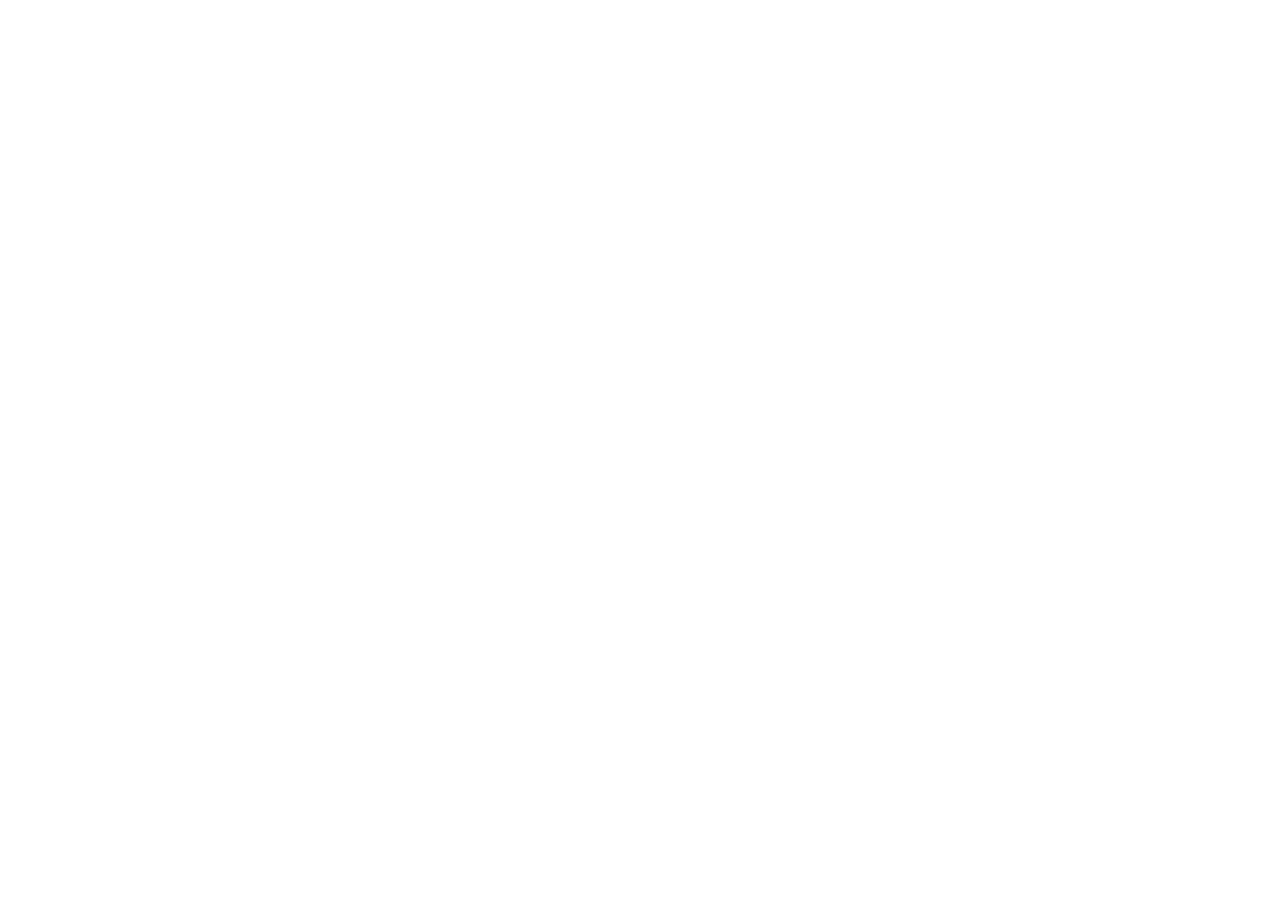
==== index.html @ 97b498fd "santhosh" ====
<!DOCTYPE html>
<html lang="en">
<head>
    <meta charset="UTF-8">
    <meta name="viewport" content="width=device-width, initial-scale=1.0">
    <title>Comfort Nest</title>
</head>
<body>
    
</body>
</html>
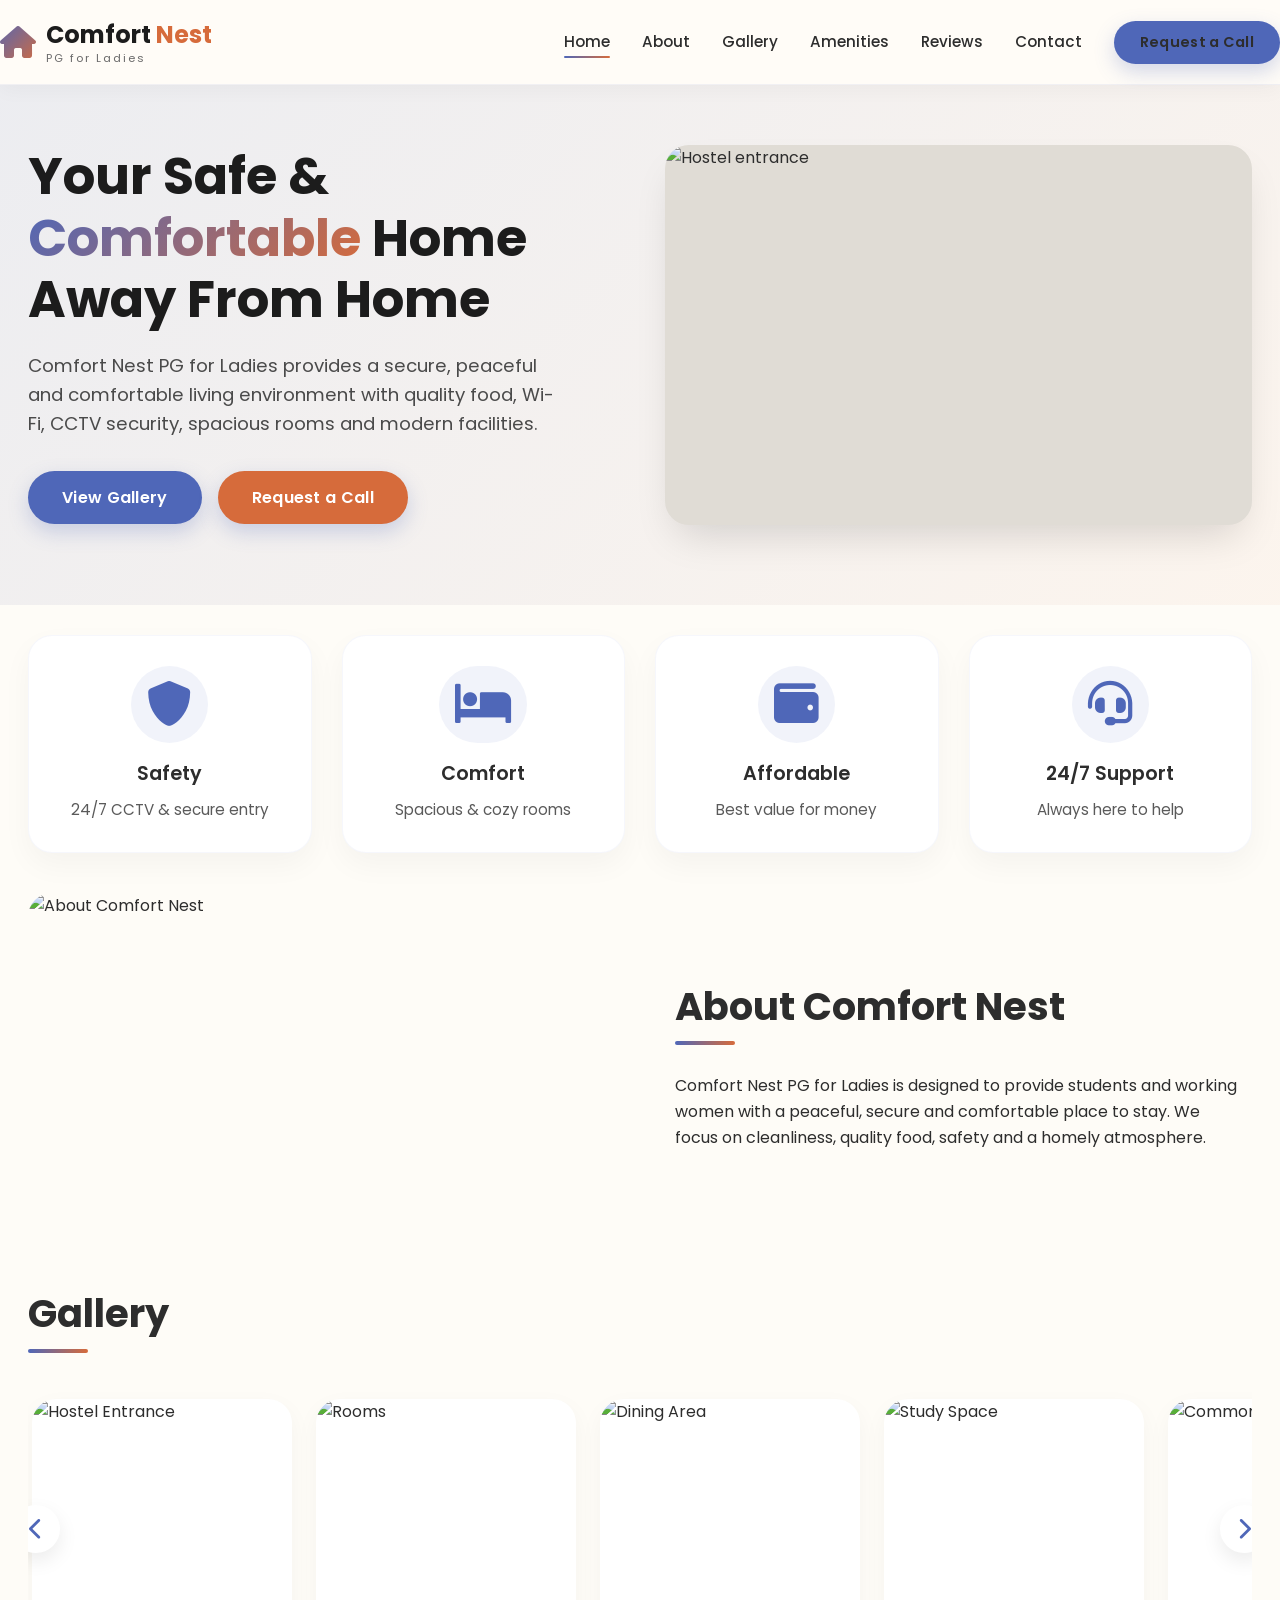
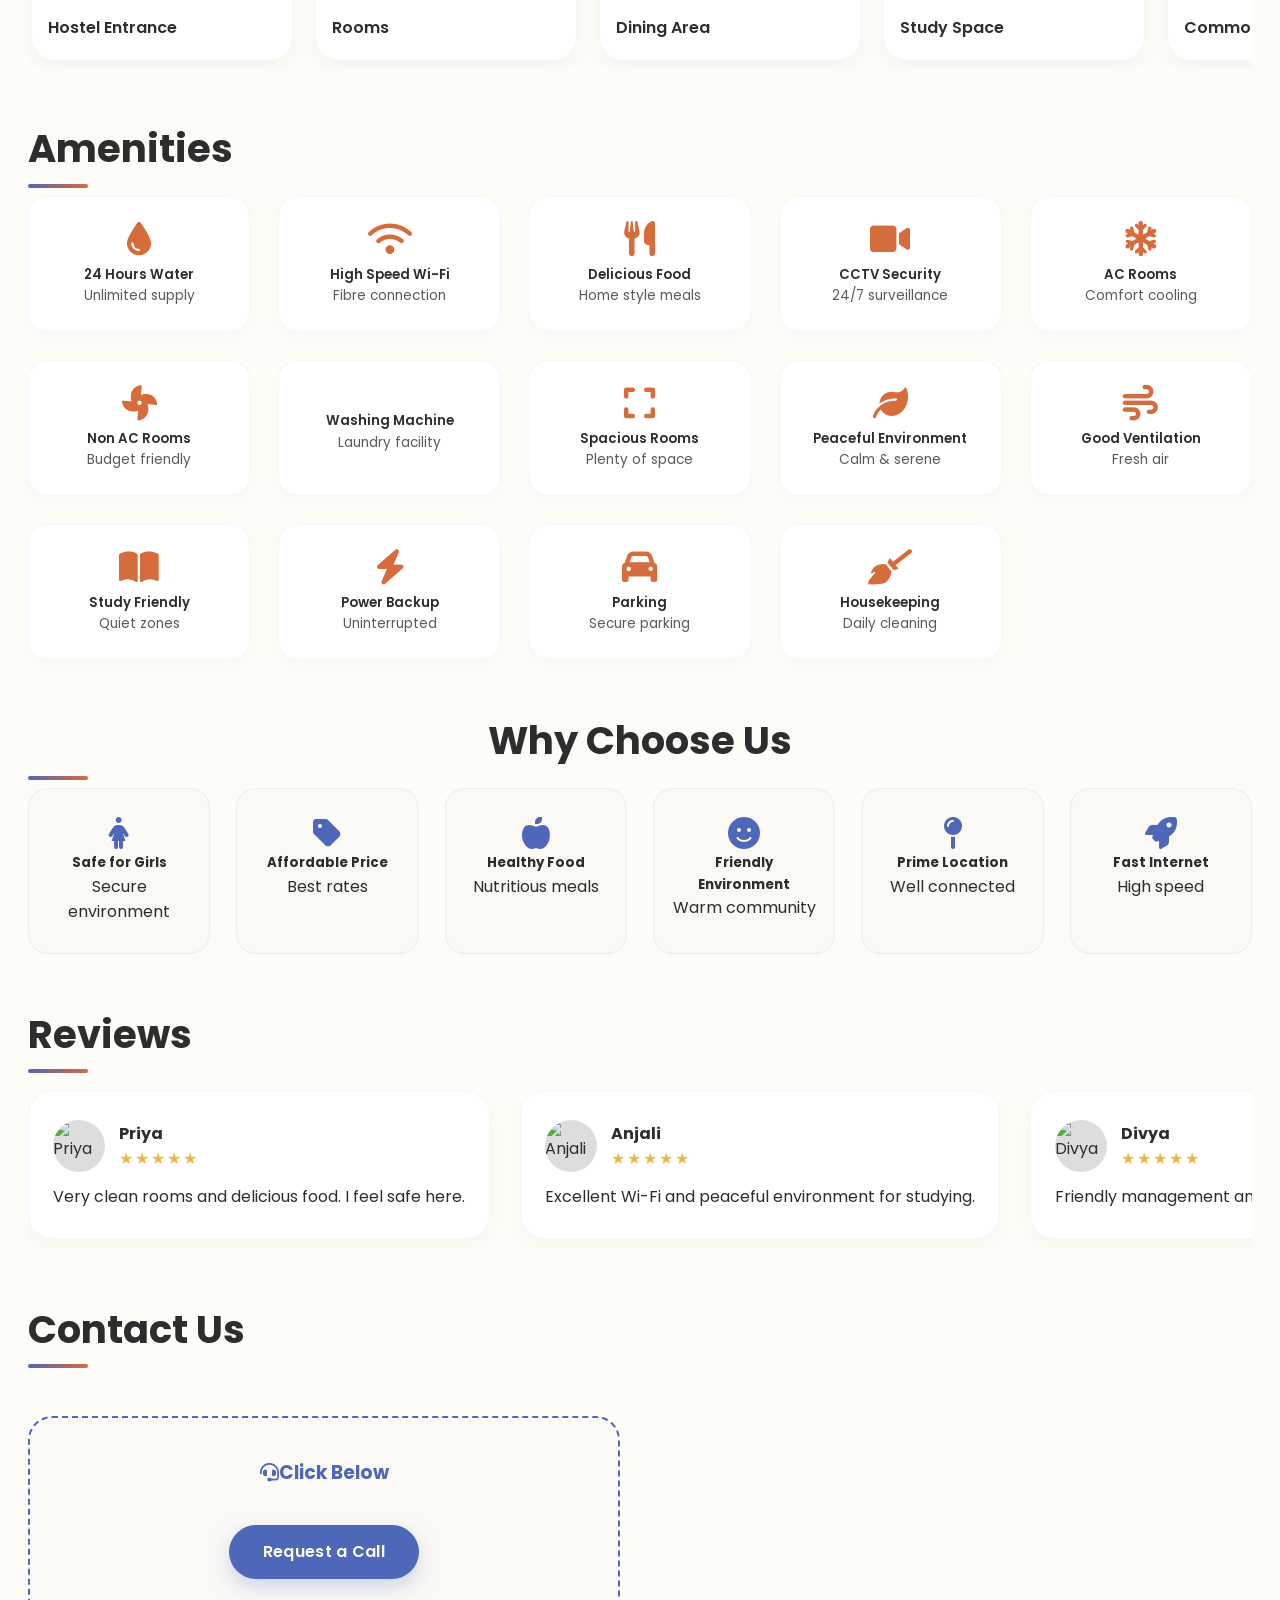
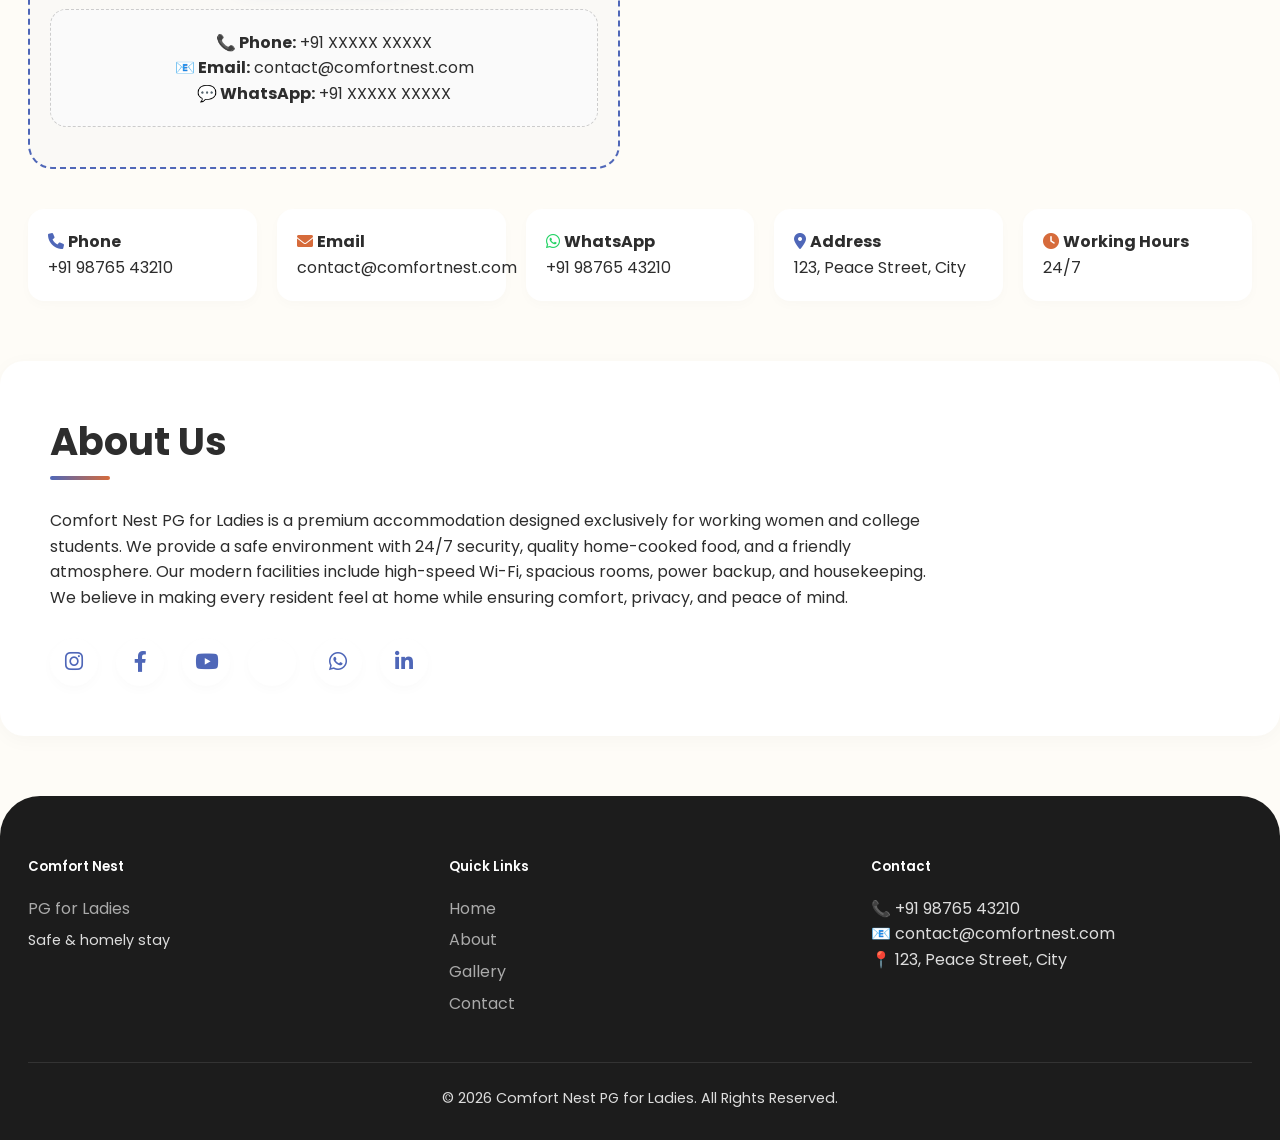
==== commit c7bb99cf: "Santhosh Push" ====
--- a/index.html
+++ b/index.html
@@ -1,11 +1,215 @@
 <!DOCTYPE html>
 <html lang="en">
 <head>
-    <meta charset="UTF-8">
-    <meta name="viewport" content="width=device-width, initial-scale=1.0">
-    <title>Comfort Nest</title>
+  <meta charset="UTF-8" />
+  <meta name="viewport" content="width=device-width, initial-scale=1.0, maximum-scale=5.0" />
+  <title>Comfort Nest PG for Ladies</title>
+  <!-- Google Font Poppins -->
+  <link rel="preconnect" href="https://fonts.googleapis.com" />
+  <link rel="preconnect" href="https://fonts.gstatic.com" crossorigin />
+  <link href="https://fonts.googleapis.com/css2?family=Poppins:wght@300;400;500;600;700;800&display=swap" rel="stylesheet" />
+  <!-- Font Awesome Icons (free) -->
+  <link rel="stylesheet" href="https://cdnjs.cloudflare.com/ajax/libs/font-awesome/6.0.0-beta3/css/all.min.css" />
+  <!-- Main Stylesheet -->
+  <link rel="stylesheet" href="style.css" />
 </head>
 <body>
+  <!-- PRELOADER -->
+  <div id="preloader"><div class="loader-ring"></div></div>
+
+  <!-- HEADER -->
+  <header>
+    <div class="container navbar">
+      <div class="logo">
+        <span class="logo-icon"><i class="fas fa-home"></i></span>
+        <div>
+          <span class="logo-text">Comfort <span>Nest</span></span>
+          <span class="logo-sub">PG for Ladies</span>
+        </div>
+      </div>
+      <ul class="nav-links" id="navLinks">
+        <li><a href="#hero" class="active">Home</a></li>
+        <li><a href="#about">About</a></li>
+        <li><a href="#gallery">Gallery</a></li>
+        <li><a href="#amenities">Amenities</a></li>
+        <li><a href="#reviews">Reviews</a></li>
+        <li><a href="#contact">Contact</a></li>
+        <li class="nav-cta"><a href="/MailSenderWebsite/index.html" class="btn-primary" style="padding:10px 26px;">Request a Call</a></li>
+      </ul>
+      <div class="hamburger" id="hamburger">
+        <span></span><span></span><span></span>
+      </div>
+    </div>
+  </header>
+
+  <!-- HERO -->
+  <section id="hero" class="hero">
+    <div class="container hero-grid">
+      <div class="hero-content">
+        <h1>Your Safe &amp; <span>Comfortable</span> Home Away From Home</h1>
+        <p>Comfort Nest PG for Ladies provides a secure, peaceful and comfortable living environment with quality food, Wi-Fi, CCTV security, spacious rooms and modern facilities.</p>
+        <div class="hero-btns">
+          <a href="#gallery" class="btn-primary">View Gallery</a>
+          <a href="#contact" class="btn-secondary">Request a Call</a>
+        </div>
+      </div>
+      <div class="hero-image">
+        <img src="https://images.unsplash.com/photo-1568605114967-8130f3a36994?w=600&h=400&fit=crop&crop=center" alt="Hostel entrance" />
+      </div>
+    </div>
+  </section>
+
+  <!-- FEATURE HIGHLIGHTS -->
+  <section class="container" style="margin: 20px auto 10px;">
+    <div class="card-grid">
+      <div class="card"><i class="fas fa-shield-alt"></i><h4>Safety</h4><p>24/7 CCTV & secure entry</p></div>
+      <div class="card"><i class="fas fa-bed"></i><h4>Comfort</h4><p>Spacious & cozy rooms</p></div>
+      <div class="card"><i class="fas fa-wallet"></i><h4>Affordable</h4><p>Best value for money</p></div>
+      <div class="card"><i class="fas fa-headset"></i><h4>24/7 Support</h4><p>Always here to help</p></div>
+    </div>
+  </section>
+
+  <!-- ABOUT -->
+  <section id="about" class="container" style="margin: 40px auto;">
+    <div class="about-grid">
+      <div class="about-image"><img src="https://images.unsplash.com/photo-1580582932707-520aed937b7b?w=600&h=400&fit=crop&crop=center" alt="About Comfort Nest" /></div>
+      <div class="about-text"><h2 class="section-title">About Comfort Nest</h2><p style="margin-top:20px;">Comfort Nest PG for Ladies is designed to provide students and working women with a peaceful, secure and comfortable place to stay. We focus on cleanliness, quality food, safety and a homely atmosphere.</p></div>
+    </div>
+  </section>
+
+  <!-- GALLERY -->
+  <section id="gallery" class="container" style="margin: 50px auto;">
+    <h2 class="section-title">Gallery</h2>
+    <div class="gallery-slider">
+      <div class="gallery-track" id="galleryTrack">
+        <div class="gallery-card"><img src="https://images.unsplash.com/photo-1560448204-e02f11c3d0e2?w=400&h=200&fit=crop" alt="Hostel Entrance" /><div class="caption">Hostel Entrance</div></div>
+        <div class="gallery-card"><img src="https://images.unsplash.com/photo-1560185893-a55cbc8c57e8?w=400&h=200&fit=crop" alt="Rooms" /><div class="caption">Rooms</div></div>
+        <div class="gallery-card"><img src="https://images.unsplash.com/photo-1556911220-bff31c812dba?w=400&h=200&fit=crop" alt="Dining Area" /><div class="caption">Dining Area</div></div>
+        <div class="gallery-card"><img src="https://images.unsplash.com/photo-1522771739844-6a9f6d5f14af?w=400&h=200&fit=crop" alt="Study Space" /><div class="caption">Study Space</div></div>
+        <div class="gallery-card"><img src="https://images.unsplash.com/photo-1558618666-fcd25c85f6c6?w=400&h=200&fit=crop" alt="Common Hall" /><div class="caption">Common Hall</div></div>
+        <div class="gallery-card"><img src="https://images.unsplash.com/photo-1584622650111-993a426fbf0a?w=400&h=200&fit=crop" alt="Kitchen" /><div class="caption">Kitchen</div></div>
+        <div class="gallery-card"><img src="https://images.unsplash.com/photo-1580587771525-78b9dba3b914?w=400&h=200&fit=crop" alt="Balcony" /><div class="caption">Balcony</div></div>
+        <div class="gallery-card"><img src="https://images.unsplash.com/photo-1500382017468-9049fed747ef?w=400&h=200&fit=crop" alt="Garden" /><div class="caption">Garden</div></div>
+      </div>
+      <button class="slider-btn left" id="slideLeft"><i class="fas fa-chevron-left"></i></button>
+      <button class="slider-btn right" id="slideRight"><i class="fas fa-chevron-right"></i></button>
+    </div>
+  </section>
+
+  <!-- AMENITIES -->
+  <section id="amenities" class="container" style="margin: 50px auto;">
+    <h2 class="section-title">Amenities</h2>
+    <div class="amenity-grid">
+      <div class="amenity-item"><i class="fas fa-tint"></i><h5>24 Hours Water</h5><p>Unlimited supply</p></div>
+      <div class="amenity-item"><i class="fas fa-wifi"></i><h5>High Speed Wi-Fi</h5><p>Fibre connection</p></div>
+      <div class="amenity-item"><i class="fas fa-utensils"></i><h5>Delicious Food</h5><p>Home style meals</p></div>
+      <div class="amenity-item"><i class="fas fa-video"></i><h5>CCTV Security</h5><p>24/7 surveillance</p></div>
+      <div class="amenity-item"><i class="fas fa-snowflake"></i><h5>AC Rooms</h5><p>Comfort cooling</p></div>
+      <div class="amenity-item"><i class="fas fa-fan"></i><h5>Non AC Rooms</h5><p>Budget friendly</p></div>
+      <div class="amenity-item"><i class="fas fa-washing-machine"></i><h5>Washing Machine</h5><p>Laundry facility</p></div>
+      <div class="amenity-item"><i class="fas fa-expand"></i><h5>Spacious Rooms</h5><p>Plenty of space</p></div>
+      <div class="amenity-item"><i class="fas fa-leaf"></i><h5>Peaceful Environment</h5><p>Calm & serene</p></div>
+      <div class="amenity-item"><i class="fas fa-wind"></i><h5>Good Ventilation</h5><p>Fresh air</p></div>
+      <div class="amenity-item"><i class="fas fa-book-open"></i><h5>Study Friendly</h5><p>Quiet zones</p></div>
+      <div class="amenity-item"><i class="fas fa-bolt"></i><h5>Power Backup</h5><p>Uninterrupted</p></div>
+      <div class="amenity-item"><i class="fas fa-car"></i><h5>Parking</h5><p>Secure parking</p></div>
+      <div class="amenity-item"><i class="fas fa-broom"></i><h5>Housekeeping</h5><p>Daily cleaning</p></div>
+    </div>
+  </section>
+
+  <!-- WHY CHOOSE US -->
+  <section class="container" style="margin: 40px auto;">
+    <h2 class="section-title text-center" style="display:block; text-align:center;">Why Choose Us</h2>
+    <div class="why-grid">
+      <div class="why-card"><i class="fas fa-female"></i><h5>Safe for Girls</h5><p>Secure environment</p></div>
+      <div class="why-card"><i class="fas fa-tag"></i><h5>Affordable Price</h5><p>Best rates</p></div>
+      <div class="why-card"><i class="fas fa-apple-alt"></i><h5>Healthy Food</h5><p>Nutritious meals</p></div>
+      <div class="why-card"><i class="fas fa-smile"></i><h5>Friendly Environment</h5><p>Warm community</p></div>
+      <div class="why-card"><i class="fas fa-map-pin"></i><h5>Prime Location</h5><p>Well connected</p></div>
+      <div class="why-card"><i class="fas fa-rocket"></i><h5>Fast Internet</h5><p>High speed</p></div>
+    </div>
+  </section>
+
+  <!-- REVIEWS -->
+  <section id="reviews" class="container" style="margin: 50px auto;">
+    <h2 class="section-title">Reviews</h2>
+    <div class="review-slider">
+      <div class="review-track" id="reviewTrack">
+        <div class="review-card"><div class="profile"><img src="https://i.pravatar.cc/60?img=1" alt="Priya" /><div><strong>Priya</strong><div class="stars">★★★★★</div></div></div><p>Very clean rooms and delicious food. I feel safe here.</p></div>
+        <div class="review-card"><div class="profile"><img src="https://i.pravatar.cc/60?img=5" alt="Anjali" /><div><strong>Anjali</strong><div class="stars">★★★★★</div></div></div><p>Excellent Wi-Fi and peaceful environment for studying.</p></div>
+        <div class="review-card"><div class="profile"><img src="https://i.pravatar.cc/60?img=10" alt="Divya" /><div><strong>Divya</strong><div class="stars">★★★★★</div></div></div><p>Friendly management and good facilities.</p></div>
+        <div class="review-card"><div class="profile"><img src="https://i.pravatar.cc/60?img=20" alt="Sneha" /><div><strong>Sneha</strong><div class="stars">★★★★★</div></div></div><p>Feels just like home.</p></div>
+      </div>
+    </div>
+  </section>
+
+  <!-- CONTACT SECTION (placeholder for MailSender) -->
+  <section id="contact" class="container" style="margin: 50px auto;">
+    <h2 class="section-title">Contact Us</h2>
+    <div class="contact-grid">
+      <!-- LEFT: Request a Call Information -->
+<div class="contact-placeholder">
+    <h3><i class="fas fa-headset"></i>Click Below</h3>
+
     
+
+    <div style="margin-top:25px;">
+        <a href="MailSenderWebsite/index.html" class="btn-primary">
+            Request a Call
+        </a>
+    </div>
+
+    <div style="margin-top:30px; padding:20px; border:1px dashed #ccc; border-radius:16px; background:#fafafa;">
+        <p><strong>📞 Phone:</strong> +91 XXXXX XXXXX</p>
+        <p><strong>📧 Email:</strong> contact@comfortnest.com</p>
+        <p><strong>💬 WhatsApp:</strong> +91 XXXXX XXXXX</p>
+    </div>
+</div>
+      <!-- RIGHT: map -->
+      <div class="contact-map">
+        <iframe src="https://www.google.com/maps/embed?pb=!1m18!1m12!1m3!1d3151.835434509375!2d144.9537353153167!3d-37.81627997975159!2m3!1f0!2f0!3f0!3m2!1i1024!2i768!4f13.1!3m3!1m2!1s0x6ad65d5df1f5e7d7%3A0x4a4f5c3e2a5d4f3e!2sMelbourne%20VIC%2C%20Australia!5e0!3m2!1sen!2sin!4v1648012345678!5m2!1sen!2sin" allowfullscreen loading="lazy"></iframe>
+      </div>
+    </div>
+    <!-- Contact info cards -->
+    <div class="contact-info-grid">
+      <div class="contact-info-item"><i class="fas fa-phone" style="color:var(--primary)"></i> <strong>Phone</strong><br>+91 98765 43210</div>
+      <div class="contact-info-item"><i class="fas fa-envelope" style="color:var(--secondary)"></i> <strong>Email</strong><br>contact@comfortnest.com</div>
+      <div class="contact-info-item"><i class="fab fa-whatsapp" style="color:#25D366"></i> <strong>WhatsApp</strong><br>+91 98765 43210</div>
+      <div class="contact-info-item"><i class="fas fa-map-marker-alt" style="color:var(--primary)"></i> <strong>Address</strong><br>123, Peace Street, City</div>
+      <div class="contact-info-item"><i class="fas fa-clock" style="color:var(--secondary)"></i> <strong>Working Hours</strong><br>24/7</div>
+    </div>
+  </section>
+
+  <!-- ABOUT LARGE (near footer) -->
+  <section class="container about-large">
+    <h2 class="section-title">About Us</h2>
+    <p style="margin-top:20px; max-width:900px;">Comfort Nest PG for Ladies is a premium accommodation designed exclusively for working women and college students. We provide a safe environment with 24/7 security, quality home-cooked food, and a friendly atmosphere. Our modern facilities include high-speed Wi-Fi, spacious rooms, power backup, and housekeeping. We believe in making every resident feel at home while ensuring comfort, privacy, and peace of mind.</p>
+    <div class="social-icons" style="margin-top:28px;">
+      <a href="#"><i class="fab fa-instagram"></i></a>
+      <a href="#"><i class="fab fa-facebook-f"></i></a>
+      <a href="#"><i class="fab fa-youtube"></i></a>
+      <a href="#"><i class="fab fa-x-twitter"></i></a>
+      <a href="#"><i class="fab fa-whatsapp"></i></a>
+      <a href="#"><i class="fab fa-linkedin-in"></i></a>
+    </div>
+  </section>
+
+  <!-- FOOTER -->
+  <footer>
+    <div class="container">
+      <div class="footer-grid">
+        <div><h5>Comfort Nest</h5><p style="color:#aaa;">PG for Ladies</p><p style="font-size:0.9rem; margin-top:8px;">Safe & homely stay</p></div>
+        <div><h5>Quick Links</h5><a href="#hero">Home</a><a href="#about">About</a><a href="#gallery">Gallery</a><a href="#contact">Contact</a></div>
+        <div><h5>Contact</h5><p>📞 +91 98765 43210</p><p>📧 contact@comfortnest.com</p><p>📍 123, Peace Street, City</p></div>
+      </div>
+      <div class="footer-bottom">© 2026 Comfort Nest PG for Ladies. All Rights Reserved.</div>
+    </div>
+  </footer>
+
+  <!-- BACK TO TOP -->
+  <button id="backTop"><i class="fas fa-arrow-up"></i></button>
+
+  <!-- Main JavaScript -->
+  <script src="script.js"></script>
 </body>
 </html>
--- a/style.css
+++ b/style.css
@@ -0,0 +1,938 @@
+/* ========================================
+   CSS VARIABLES
+   ======================================== */
+:root {
+  --primary: #4F67B8;
+  --secondary: #D66B3B;
+  --white: #ffffff;
+  --light: #f8f5f0;
+  --cream: #fefcf7;
+  --dark: #1c1c1c;
+  --shadow: 0 20px 40px -12px rgba(0, 0, 0, 0.15);
+  --radius: 24px;
+  --transition: 0.35s cubic-bezier(0.25, 0.46, 0.45, 0.94);
+}
+
+/* ========================================
+   RESET & BASE
+   ======================================== */
+* {
+  margin: 0;
+  padding: 0;
+  box-sizing: border-box;
+}
+
+html {
+  scroll-behavior: smooth;
+}
+
+body {
+  font-family: 'Poppins', sans-serif;
+  background: var(--cream);
+  color: #2d2d2d;
+  line-height: 1.6;
+  overflow-x: hidden;
+}
+
+a {
+  text-decoration: none;
+  color: inherit;
+}
+
+img {
+  max-width: 100%;
+  display: block;
+  border-radius: var(--radius);
+}
+
+.container {
+  max-width: 1280px;
+  margin: 0 auto;
+  padding: 0 28px;
+}
+
+/* ========================================
+   PRELOADER
+   ======================================== */
+#preloader {
+  position: fixed;
+  inset: 0;
+  background: var(--cream);
+  display: flex;
+  align-items: center;
+  justify-content: center;
+  z-index: 9999;
+  transition: opacity 0.6s ease, visibility 0.6s ease;
+}
+
+#preloader.hide {
+  opacity: 0;
+  visibility: hidden;
+}
+
+.loader-ring {
+  width: 64px;
+  height: 64px;
+  border-radius: 50%;
+  border: 6px solid rgba(79, 103, 184, 0.15);
+  border-top: 6px solid var(--primary);
+  border-right: 6px solid var(--secondary);
+  animation: spin 0.9s linear infinite;
+}
+
+@keyframes spin {
+  to { transform: rotate(360deg); }
+}
+
+/* ========================================
+   BUTTONS
+   ======================================== */
+.btn-primary, .btn-secondary {
+  display: inline-block;
+  padding: 14px 34px;
+  border-radius: 60px;
+  font-weight: 600;
+  font-size: 1rem;
+  border: none;
+  cursor: pointer;
+  transition: var(--transition);
+  box-shadow: 0 8px 20px rgba(79, 103, 184, 0.25);
+  letter-spacing: 0.3px;
+}
+
+.btn-primary {
+  background: var(--primary);
+  color: var(--white);
+}
+
+.btn-primary:hover {
+  background: #3d52a0;
+  transform: translateY(-4px);
+  box-shadow: 0 16px 32px rgba(79, 103, 184, 0.35);
+}
+
+.btn-secondary {
+  background: var(--secondary);
+  color: var(--white);
+}
+
+.btn-secondary:hover {
+  background: #c25a2e;
+  transform: translateY(-4px);
+  box-shadow: 0 16px 32px rgba(214, 107, 59, 0.35);
+}
+
+.btn-outline {
+  background: transparent;
+  border: 2px solid var(--primary);
+  color: var(--primary);
+  padding: 12px 30px;
+  border-radius: 60px;
+  font-weight: 600;
+  transition: var(--transition);
+}
+
+.btn-outline:hover {
+  background: var(--primary);
+  color: var(--white);
+  transform: translateY(-3px);
+}
+
+/* ========================================
+   HEADER
+   ======================================== */
+header {
+  position: sticky;
+  top: 0;
+  z-index: 1000;
+  background: rgba(255, 252, 247, 0.85);
+  backdrop-filter: blur(14px);
+  -webkit-backdrop-filter: blur(14px);
+  box-shadow: 0 4px 20px rgba(0, 0, 0, 0.04);
+  border-bottom: 1px solid rgba(79, 103, 184, 0.08);
+}
+
+.navbar {
+  display: flex;
+  align-items: center;
+  justify-content: space-between;
+  padding: 16px 0;
+  flex-wrap: wrap;
+}
+
+.logo {
+  display: flex;
+  align-items: center;
+  gap: 10px;
+}
+
+.logo-icon {
+  font-size: 2rem;
+  background: linear-gradient(135deg, var(--primary), var(--secondary));
+  -webkit-background-clip: text;
+  -webkit-text-fill-color: transparent;
+  font-weight: 800;
+}
+
+.logo-text {
+  font-weight: 700;
+  font-size: 1.5rem;
+  color: var(--dark);
+}
+
+.logo-text span {
+  color: var(--secondary);
+}
+
+.logo-sub {
+  display: block;
+  font-size: 0.7rem;
+  font-weight: 400;
+  letter-spacing: 2px;
+  color: #6b6b6b;
+  margin-top: -4px;
+}
+
+.nav-links {
+  display: flex;
+  align-items: center;
+  gap: 32px;
+  list-style: none;
+  font-weight: 500;
+}
+
+.nav-links a {
+  position: relative;
+  transition: var(--transition);
+  color: #2d2d2d;
+  font-size: 0.95rem;
+}
+
+.nav-links a::after {
+  content: '';
+  position: absolute;
+  left: 0;
+  bottom: -6px;
+  width: 0;
+  height: 2.5px;
+  background: linear-gradient(90deg, var(--primary), var(--secondary));
+  transition: var(--transition);
+  border-radius: 4px;
+}
+
+.nav-links a:hover::after,
+.nav-links a.active::after {
+  width: 100%;
+}
+
+.nav-links a:hover {
+  color: var(--primary);
+}
+
+.nav-cta .btn-primary {
+  padding: 10px 26px;
+  font-size: 0.9rem;
+}
+
+/* Hamburger */
+.hamburger {
+  display: none;
+  flex-direction: column;
+  gap: 5px;
+  cursor: pointer;
+  padding: 4px;
+}
+
+.hamburger span {
+  width: 28px;
+  height: 3px;
+  background: var(--dark);
+  border-radius: 6px;
+  transition: var(--transition);
+}
+
+.hamburger.active span:nth-child(1) {
+  transform: rotate(45deg) translate(5px, 5px);
+}
+
+.hamburger.active span:nth-child(2) {
+  opacity: 0;
+}
+
+.hamburger.active span:nth-child(3) {
+  transform: rotate(-45deg) translate(5px, -5px);
+}
+
+/* ========================================
+   HERO
+   ======================================== */
+.hero {
+  background: linear-gradient(135deg, rgba(79, 103, 184, 0.1), rgba(214, 107, 59, 0.05));
+  padding: 60px 0 80px;
+  position: relative;
+}
+
+.hero-grid {
+  display: grid;
+  grid-template-columns: 1fr 1fr;
+  gap: 50px;
+  align-items: center;
+}
+
+.hero-content h1 {
+  font-size: 3.2rem;
+  font-weight: 700;
+  line-height: 1.2;
+  margin-bottom: 20px;
+  color: var(--dark);
+}
+
+.hero-content h1 span {
+  background: linear-gradient(135deg, var(--primary), var(--secondary));
+  -webkit-background-clip: text;
+  -webkit-text-fill-color: transparent;
+}
+
+.hero-content p {
+  font-size: 1.15rem;
+  color: #4a4a4a;
+  max-width: 540px;
+  margin-bottom: 32px;
+}
+
+.hero-btns {
+  display: flex;
+  gap: 16px;
+  flex-wrap: wrap;
+}
+
+.hero-image img {
+  border-radius: var(--radius);
+  box-shadow: var(--shadow);
+  width: 100%;
+  object-fit: cover;
+  height: 380px;
+  background: #e0dcd5;
+}
+
+/* ========================================
+   SECTION TITLES
+   ======================================== */
+.section-title {
+  font-size: 2.4rem;
+  font-weight: 700;
+  margin-bottom: 16px;
+  position: relative;
+  display: inline-block;
+}
+
+.section-title::after {
+  content: '';
+  position: absolute;
+  left: 0;
+  bottom: -8px;
+  width: 60px;
+  height: 4px;
+  background: linear-gradient(90deg, var(--primary), var(--secondary));
+  border-radius: 6px;
+}
+
+.section-sub {
+  font-size: 1rem;
+  color: #5a5a5a;
+  margin-top: 18px;
+  margin-bottom: 40px;
+}
+
+.text-center {
+  text-align: center;
+}
+
+.text-center .section-title::after {
+  left: 50%;
+  transform: translateX(-50%);
+}
+
+/* ========================================
+   CARDS (Features, Amenities, etc)
+   ======================================== */
+.card-grid {
+  display: grid;
+  grid-template-columns: repeat(auto-fit, minmax(240px, 1fr));
+  gap: 30px;
+  margin: 30px 0 40px;
+}
+
+.card {
+  background: var(--white);
+  padding: 30px 20px;
+  border-radius: var(--radius);
+  box-shadow: 0 12px 30px rgba(0, 0, 0, 0.04);
+  transition: var(--transition);
+  text-align: center;
+  border: 1px solid rgba(79, 103, 184, 0.05);
+}
+
+.card:hover {
+  transform: translateY(-12px);
+  box-shadow: 0 30px 50px rgba(79, 103, 184, 0.10);
+}
+
+.card i {
+  font-size: 2.8rem;
+  color: var(--primary);
+  margin-bottom: 16px;
+  background: rgba(79, 103, 184, 0.08);
+  padding: 16px;
+  border-radius: 60px;
+}
+
+.card h4 {
+  font-weight: 600;
+  font-size: 1.2rem;
+  margin-bottom: 8px;
+}
+
+.card p {
+  color: #5a5a5a;
+  font-size: 0.95rem;
+}
+
+/* ========================================
+   ABOUT
+   ======================================== */
+.about-grid {
+  display: grid;
+  grid-template-columns: 1fr 1fr;
+  gap: 50px;
+  align-items: center;
+}
+
+.about-image img {
+  height: 340px;
+  object-fit: cover;
+  width: 100%;
+}
+
+.about-text {
+  padding: 0 10px;
+}
+
+/* ========================================
+   GALLERY SLIDER
+   ======================================== */
+.gallery-slider {
+  position: relative;
+  overflow: hidden;
+  margin: 30px 0;
+}
+
+.gallery-track {
+  display: flex;
+  gap: 24px;
+  transition: transform 0.5s ease;
+  padding: 8px 4px;
+}
+
+.gallery-card {
+  min-width: 260px;
+  background: var(--white);
+  border-radius: var(--radius);
+  overflow: hidden;
+  box-shadow: 0 8px 24px rgba(0, 0, 0, 0.04);
+  transition: var(--transition);
+  flex-shrink: 0;
+}
+
+.gallery-card:hover {
+  transform: scale(1.02);
+  box-shadow: 0 20px 40px rgba(0, 0, 0, 0.08);
+}
+
+.gallery-card img {
+  width: 100%;
+  height: 200px;
+  object-fit: cover;
+  border-radius: var(--radius) var(--radius) 0 0;
+}
+
+.gallery-card .caption {
+  padding: 16px 16px 20px;
+  font-weight: 600;
+  background: var(--white);
+}
+
+.slider-btn {
+  position: absolute;
+  top: 50%;
+  transform: translateY(-50%);
+  background: var(--white);
+  border: none;
+  width: 48px;
+  height: 48px;
+  border-radius: 60px;
+  box-shadow: 0 8px 20px rgba(0, 0, 0, 0.08);
+  font-size: 1.4rem;
+  color: var(--primary);
+  cursor: pointer;
+  transition: var(--transition);
+  z-index: 10;
+  display: flex;
+  align-items: center;
+  justify-content: center;
+}
+
+.slider-btn:hover {
+  background: var(--primary);
+  color: white;
+}
+
+.slider-btn.left {
+  left: -16px;
+}
+
+.slider-btn.right {
+  right: -16px;
+}
+
+/* ========================================
+   AMENITIES
+   ======================================== */
+.amenity-grid {
+  display: grid;
+  grid-template-columns: repeat(auto-fill, minmax(200px, 1fr));
+  gap: 28px;
+}
+
+.amenity-item {
+  background: var(--white);
+  padding: 24px 16px;
+  border-radius: 20px;
+  text-align: center;
+  box-shadow: 0 6px 18px rgba(0, 0, 0, 0.02);
+  transition: var(--transition);
+  border: 1px solid rgba(79, 103, 184, 0.05);
+}
+
+.amenity-item:hover {
+  transform: translateY(-6px);
+  box-shadow: var(--shadow);
+}
+
+.amenity-item i {
+  font-size: 2.2rem;
+  color: var(--secondary);
+  margin-bottom: 8px;
+}
+
+.amenity-item h5 {
+  font-weight: 600;
+}
+
+.amenity-item p {
+  font-size: 0.85rem;
+  color: #5a5a5a;
+}
+
+/* ========================================
+   WHY CHOOSE US
+   ======================================== */
+.why-grid {
+  display: grid;
+  grid-template-columns: repeat(auto-fit, minmax(180px, 1fr));
+  gap: 26px;
+}
+
+.why-card {
+  background: rgba(79, 103, 184, 0.02);
+  padding: 28px 18px;
+  border-radius: 20px;
+  backdrop-filter: blur(4px);
+  border: 1px solid rgba(79, 103, 184, 0.08);
+  transition: var(--transition);
+  text-align: center;
+}
+
+.why-card:hover {
+  background: rgba(79, 103, 184, 0.04);
+  transform: scale(1.02);
+}
+
+.why-card i {
+  font-size: 2rem;
+  color: var(--primary);
+}
+
+/* ========================================
+   REVIEWS
+   ======================================== */
+.review-slider {
+  position: relative;
+  overflow: hidden;
+  padding: 10px 0;
+}
+
+.review-track {
+  display: flex;
+  gap: 30px;
+  transition: transform 0.6s ease;
+}
+
+.review-card {
+  min-width: 280px;
+  background: var(--white);
+  padding: 28px 24px;
+  border-radius: var(--radius);
+  box-shadow: 0 8px 24px rgba(0, 0, 0, 0.03);
+  flex: 0 0 auto;
+  border: 1px solid rgba(79, 103, 184, 0.05);
+}
+
+.review-card .profile {
+  display: flex;
+  align-items: center;
+  gap: 14px;
+  margin-bottom: 12px;
+}
+
+.review-card .profile img {
+  width: 52px;
+  height: 52px;
+  border-radius: 60px;
+  object-fit: cover;
+  background: #ddd;
+}
+
+.review-card .stars {
+  color: #f5b342;
+  letter-spacing: 2px;
+}
+
+/* ========================================
+   CONTACT
+   ======================================== */
+.contact-grid {
+  display: grid;
+  grid-template-columns: 1fr 1fr;
+  gap: 40px;
+  margin: 40px 0;
+}
+
+.contact-placeholder {
+  border: 2px dashed var(--primary);
+  border-radius: var(--radius);
+  padding: 40px 20px;
+  text-align: center;
+  background: rgba(79, 103, 184, 0.02);
+  min-height: 260px;
+  display: flex;
+  flex-direction: column;
+  justify-content: center;
+}
+
+.contact-placeholder h3 {
+  color: var(--primary);
+  margin-bottom: 12px;
+}
+
+.contact-map iframe {
+  width: 100%;
+  height: 300px;
+  border-radius: var(--radius);
+  border: 0;
+}
+
+.contact-info-grid {
+  display: grid;
+  grid-template-columns: repeat(auto-fit, minmax(160px, 1fr));
+  gap: 20px;
+  margin: 30px 0 20px;
+}
+
+.contact-info-item {
+  background: var(--white);
+  padding: 20px;
+  border-radius: 16px;
+  box-shadow: 0 4px 12px rgba(0, 0, 0, 0.02);
+}
+
+/* ========================================
+   ABOUT LARGE (near footer)
+   ======================================== */
+.about-large{
+    background: var(--white);
+    max-width: 1280px;
+    margin: 60px auto;
+    padding: 50px;
+    border-radius: var(--radius);
+    box-shadow: 0 4px 20px rgba(0,0,0,.03);
+}
+
+
+/* ========================================
+   SOCIAL MEDIA ICONS
+   ======================================== */
+.social-icons {
+  display: flex;
+  gap: 18px;
+  flex-wrap: wrap;
+}
+
+.social-icons a {
+
+  display: inline-flex;
+  align-items: center;
+  justify-content: center;
+  width: 48px;
+  height: 48px;
+  border-radius: 60px;
+  background: var(--white);
+  color: var(--primary);
+  font-size: 1.3rem;
+  transition: var(--transition);
+  box-shadow: 0 4px 12px rgba(0, 0, 0, 0.02);
+}
+
+.social-icons a:hover {
+  background: var(--primary);
+  color: white;
+  transform: translateY(-6px) scale(1.05);
+}
+
+/* ========================================
+   FOOTER
+   ======================================== */
+footer {
+  background: var(--dark);
+  color: #ddd;
+  padding: 60px 0 30px;
+  margin-top: 50px;
+  border-radius: 40px 40px 0 0;
+}
+
+.footer-grid {
+  display: grid;
+  grid-template-columns: repeat(auto-fit, minmax(180px, 1fr));
+  gap: 40px;
+}
+
+.footer-grid h5 {
+  color: white;
+  font-weight: 600;
+  margin-bottom: 18px;
+}
+
+.footer-grid a {
+  color: #aaa;
+  transition: var(--transition);
+  display: block;
+  margin-bottom: 6px;
+}
+
+.footer-grid a:hover {
+  color: white;
+}
+
+.footer-bottom {
+  border-top: 1px solid #333;
+  padding-top: 24px;
+  margin-top: 40px;
+  text-align: center;
+  font-size: 0.9rem;
+}
+
+/* ========================================
+   BACK TO TOP BUTTON
+   ======================================== */
+#backTop {
+  position: fixed;
+  bottom: 30px;
+  right: 30px;
+  width: 52px;
+  height: 52px;
+  background: var(--primary);
+  color: white;
+  border: none;
+  border-radius: 60px;
+  font-size: 1.4rem;
+  cursor: pointer;
+  box-shadow: 0 8px 24px rgba(79, 103, 184, 0.3);
+  opacity: 0;
+  visibility: hidden;
+  transition: var(--transition);
+  z-index: 999;
+}
+
+#backTop.show {
+  opacity: 1;
+  visibility: visible;
+}
+
+#backTop:hover {
+  background: var(--secondary);
+  transform: translateY(-6px);
+}
+
+/* ========================================
+   FADE-UP UTILITY
+   ======================================== */
+.fade-up {
+  opacity: 0;
+  transform: translateY(30px);
+  transition: opacity 0.8s ease, transform 0.8s ease;
+}
+
+.fade-up.visible {
+  opacity: 1;
+  transform: translateY(0);
+}
+
+/* ========================================
+   RIPPLE ANIMATION
+   ======================================== */
+@keyframes ripple {
+  to {
+    transform: scale(4);
+    opacity: 0;
+  }
+}
+
+/* ========================================
+   RESPONSIVE
+   ======================================== */
+@media (max-width: 992px) {
+  .hero-grid,
+  .about-grid,
+  .contact-grid {
+    grid-template-columns: 1fr;
+  }
+
+  .hero-content h1 {
+    font-size: 2.6rem;
+  }
+
+  .nav-links {
+    gap: 20px;
+  }
+
+  .about-text {
+    padding: 0;
+  }
+}
+
+@media (max-width: 768px) {
+  .hamburger {
+    display: flex;
+  }
+
+  .nav-links {
+    position: absolute;
+    top: 100%;
+    left: 0;
+    right: 0;
+    background: rgba(255, 252, 247, 0.98);
+    backdrop-filter: blur(14px);
+    flex-direction: column;
+    padding: 30px 28px;
+    gap: 22px;
+    box-shadow: 0 30px 50px rgba(0, 0, 0, 0.06);
+    transform: translateY(-120%);
+    transition: var(--transition);
+    border-radius: 0 0 28px 28px;
+    opacity: 0;
+    pointer-events: none;
+  }
+
+  .nav-links.open {
+    transform: translateY(0);
+    opacity: 1;
+    pointer-events: auto;
+  }
+
+  .nav-cta {
+    width: 100%;
+  }
+
+  .slider-btn.left {
+    left: 4px;
+  }
+
+  .slider-btn.right {
+    right: 4px;
+  }
+
+  .hero-content h1 {
+    font-size: 2.2rem;
+  }
+
+  .about-grid {
+    gap: 30px;
+  }
+}
+
+@media (max-width: 480px) {
+  .container {
+    padding: 0 16px;
+  }
+
+  .hero {
+    padding: 30px 0 50px;
+  }
+
+  .hero-content h1 {
+    font-size: 1.8rem;
+  }
+
+  .hero-content p {
+    font-size: 1rem;
+  }
+
+  .section-title {
+    font-size: 1.8rem;
+  }
+
+  .card-grid {
+    grid-template-columns: 1fr 1fr;
+    gap: 16px;
+  }
+
+  .amenity-grid {
+    grid-template-columns: repeat(2, 1fr);
+    gap: 16px;
+  }
+
+  .why-grid {
+    grid-template-columns: repeat(2, 1fr);
+    gap: 16px;
+  }
+
+  .review-card {
+    min-width: 240px;
+  }
+
+  .gallery-card {
+    min-width: 200px;
+  }
+
+  .contact-grid {
+    gap: 24px;
+  }
+
+  .contact-info-grid {
+    grid-template-columns: 1fr 1fr;
+    gap: 12px;
+  }
+
+  .footer-grid {
+    grid-template-columns: 1fr;
+    gap: 24px;
+  }
+
+  #backTop {
+    width: 44px;
+    height: 44px;
+    font-size: 1.2rem;
+    bottom: 20px;
+    right: 20px;
+  }
+}
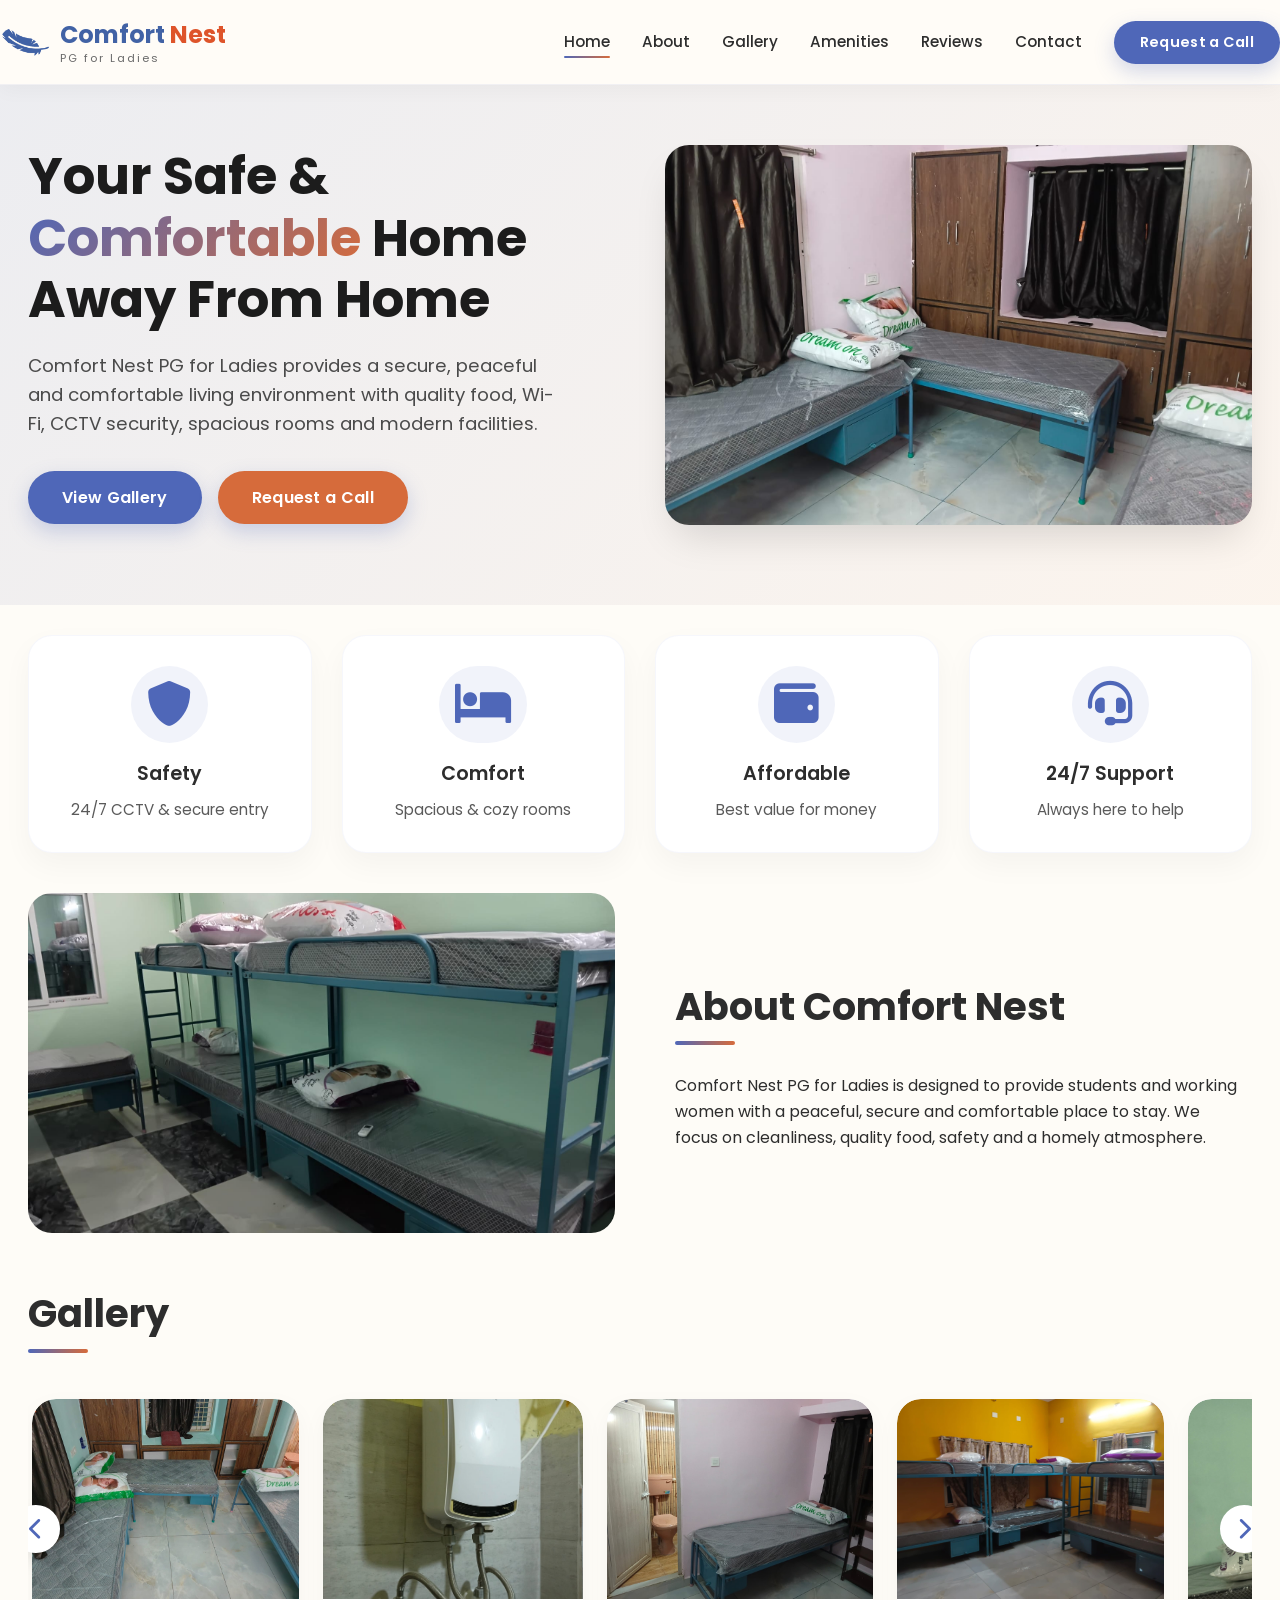
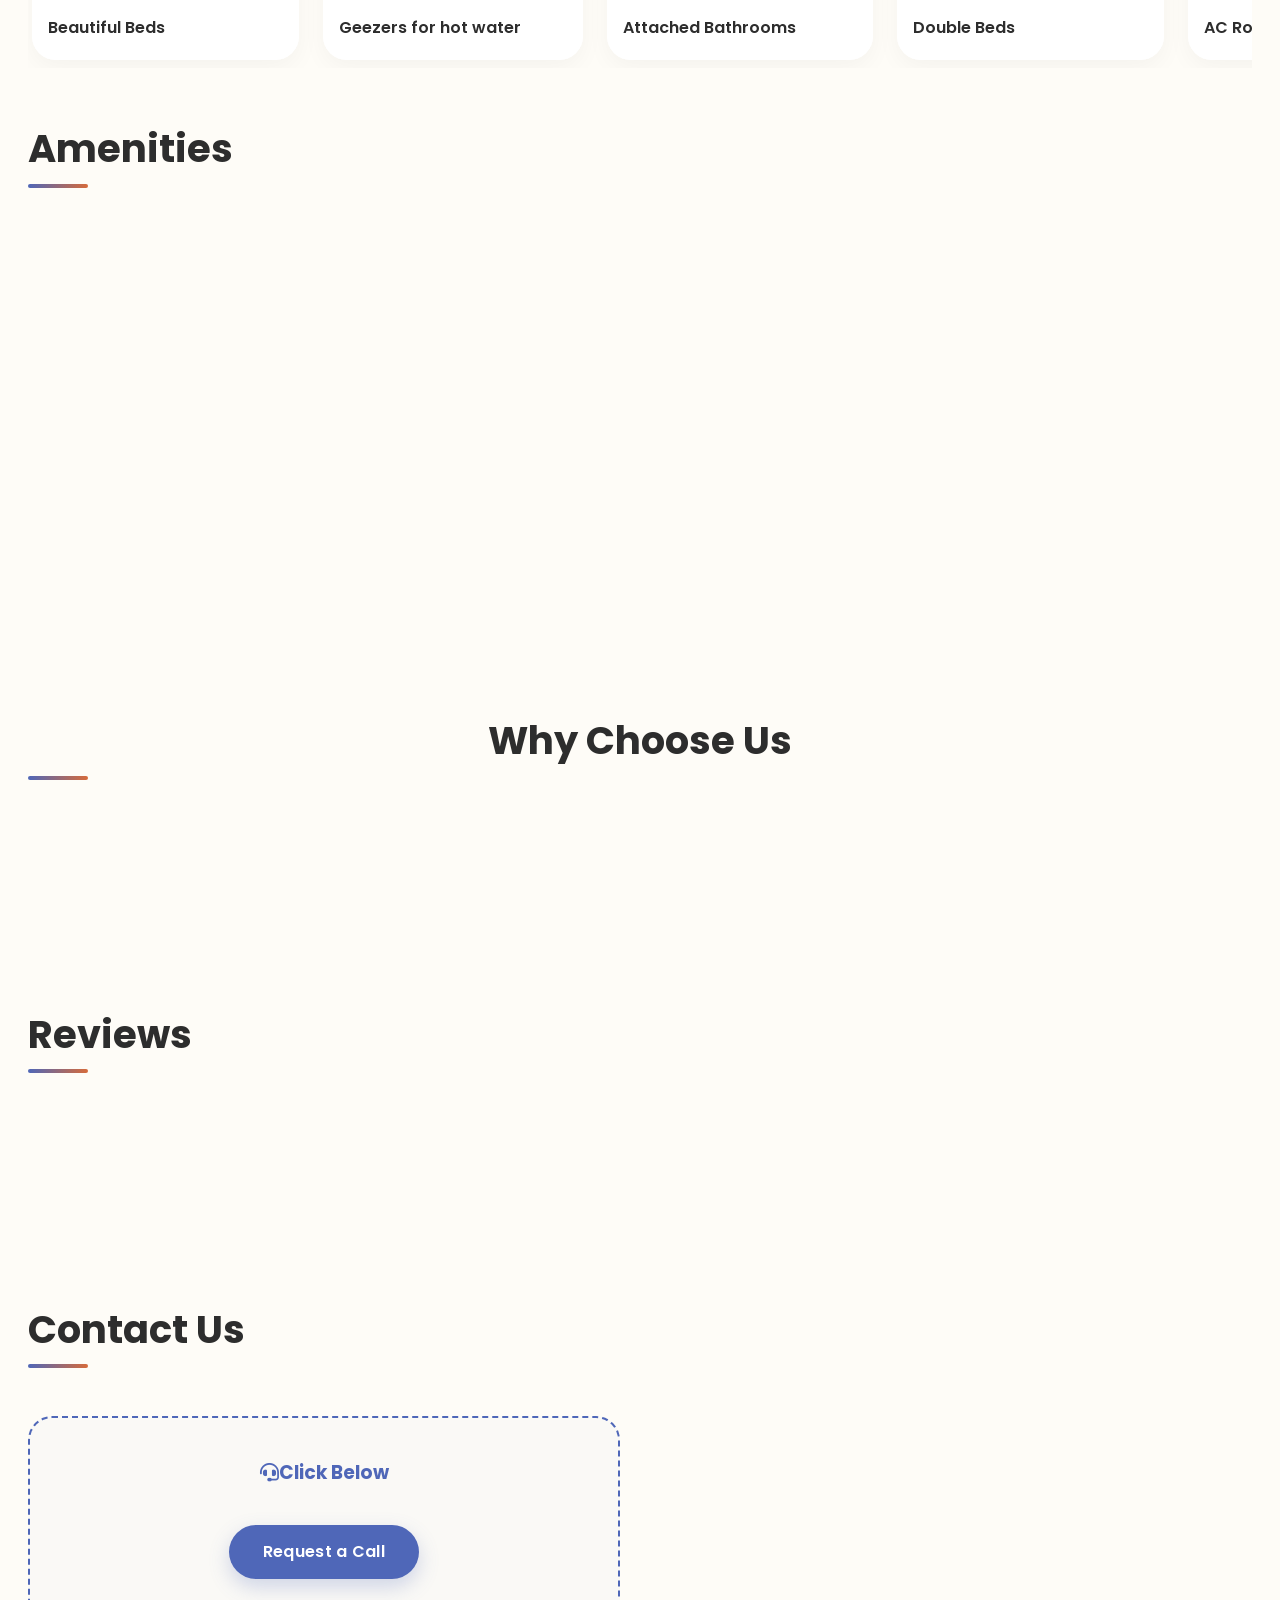
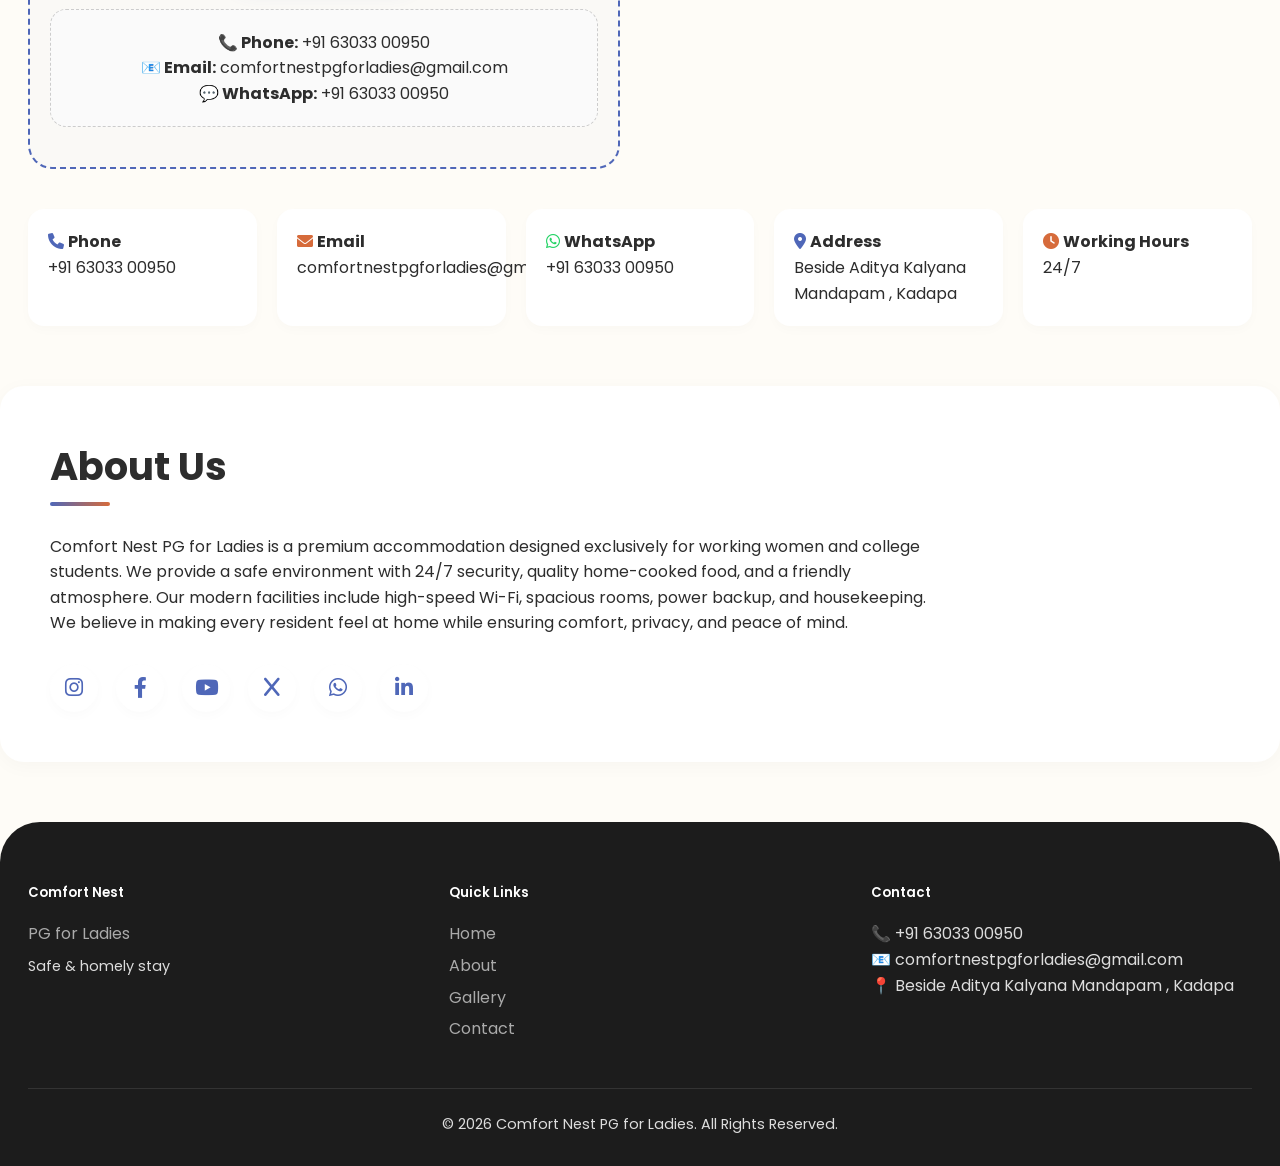
==== commit 2bb33d11: "Final push" ====
--- a/index.html
+++ b/index.html
@@ -21,7 +21,7 @@
   <header>
     <div class="container navbar">
       <div class="logo">
-        <span class="logo-icon"><i class="fas fa-home"></i></span>
+        <span class="logo-icon"><img style="width: 50px;" src="/assets/logo.png" alt="logo"></span>
         <div>
           <span class="logo-text">Comfort <span>Nest</span></span>
           <span class="logo-sub">PG for Ladies</span>
@@ -54,7 +54,7 @@
         </div>
       </div>
       <div class="hero-image">
-        <img src="https://images.unsplash.com/photo-1568605114967-8130f3a36994?w=600&h=400&fit=crop&crop=center" alt="Hostel entrance" />
+        <img src="/assets/hero-image.jpeg" alt="Hostel entrance" />
       </div>
     </div>
   </section>
@@ -72,7 +72,7 @@
   <!-- ABOUT -->
   <section id="about" class="container" style="margin: 40px auto;">
     <div class="about-grid">
-      <div class="about-image"><img src="https://images.unsplash.com/photo-1580582932707-520aed937b7b?w=600&h=400&fit=crop&crop=center" alt="About Comfort Nest" /></div>
+      <div class="about-image"><img src="/assets/about-image.jpeg" alt="About Comfort Nest" /></div>
       <div class="about-text"><h2 class="section-title">About Comfort Nest</h2><p style="margin-top:20px;">Comfort Nest PG for Ladies is designed to provide students and working women with a peaceful, secure and comfortable place to stay. We focus on cleanliness, quality food, safety and a homely atmosphere.</p></div>
     </div>
   </section>
@@ -82,14 +82,33 @@
     <h2 class="section-title">Gallery</h2>
     <div class="gallery-slider">
       <div class="gallery-track" id="galleryTrack">
-        <div class="gallery-card"><img src="https://images.unsplash.com/photo-1560448204-e02f11c3d0e2?w=400&h=200&fit=crop" alt="Hostel Entrance" /><div class="caption">Hostel Entrance</div></div>
-        <div class="gallery-card"><img src="https://images.unsplash.com/photo-1560185893-a55cbc8c57e8?w=400&h=200&fit=crop" alt="Rooms" /><div class="caption">Rooms</div></div>
-        <div class="gallery-card"><img src="https://images.unsplash.com/photo-1556911220-bff31c812dba?w=400&h=200&fit=crop" alt="Dining Area" /><div class="caption">Dining Area</div></div>
-        <div class="gallery-card"><img src="https://images.unsplash.com/photo-1522771739844-6a9f6d5f14af?w=400&h=200&fit=crop" alt="Study Space" /><div class="caption">Study Space</div></div>
-        <div class="gallery-card"><img src="https://images.unsplash.com/photo-1558618666-fcd25c85f6c6?w=400&h=200&fit=crop" alt="Common Hall" /><div class="caption">Common Hall</div></div>
-        <div class="gallery-card"><img src="https://images.unsplash.com/photo-1584622650111-993a426fbf0a?w=400&h=200&fit=crop" alt="Kitchen" /><div class="caption">Kitchen</div></div>
-        <div class="gallery-card"><img src="https://images.unsplash.com/photo-1580587771525-78b9dba3b914?w=400&h=200&fit=crop" alt="Balcony" /><div class="caption">Balcony</div></div>
-        <div class="gallery-card"><img src="https://images.unsplash.com/photo-1500382017468-9049fed747ef?w=400&h=200&fit=crop" alt="Garden" /><div class="caption">Garden</div></div>
+        <div class="gallery-card"><img src="/assets/Gallery/gallery01.jpeg" alt="Hostel Entrance" /><div class="caption">Beautiful Beds</div></div>
+        <div class="gallery-card"><img src="/assets/Gallery/Geezer.jpeg" alt="Hostel Entrance" /><div class="caption">Geezers for hot water</div></div>
+        <div class="gallery-card"><img src="/assets/Gallery/gallery02.jpeg" alt="Hostel Entrance" /><div class="caption">Attached Bathrooms</div></div>
+        <div class="gallery-card"><img src="/assets/Gallery/gallery03.jpeg" alt="Hostel Entrance" /><div class="caption">Double Beds</div></div>
+        <div class="gallery-card"><img src="/assets/Gallery/Rooms with AC.jpeg" alt="Hostel Entrance" /><div class="caption">AC Rooms</div></div>
+        
+        <div class="gallery-card"><img src="/assets/Gallery/gallery05.jpeg" alt="Hostel Entrance" /><div class="caption">Hygiene Environment</div></div>
+        <div class="gallery-card"><img src="/assets/Gallery/Convient Bathrooms.jpeg" alt="Hostel Entrance" /><div class="caption">Bathrooms with geezer</div></div>
+        <div class="gallery-card"><img src="/assets/Gallery/gallery06.jpeg" alt="Hostel Entrance" /><div class="caption">Loving Beds with Pillow</div></div>
+        <div class="gallery-card"><img src="/assets/Gallery/Entrance.jpeg" alt="Hostel Entrance" /><div class="caption">Entrance</div></div>
+        <div class="gallery-card"><img src="/assets/Gallery/gallery07.jpeg" alt="Hostel Entrance" /><div class="caption">Convenience Shelfs</div></div>
+        <div class="gallery-card"><img src="/assets/Gallery/Bathrooms1.jpeg" alt="Hostel Entrance" /><div class="caption">Bathroom2</div></div>
+        <div class="gallery-card"><img src="/assets/Gallery/gallery08.jpeg" alt="Hostel Entrance" /><div class="caption">Room with Ventilation</div></div>
+        <div class="gallery-card"><img src="/assets/Gallery/bathrooms.jpeg" alt="Hostel Entrance" /><div class="caption">Bathrooms</div></div>
+        <div class="gallery-card"><img src="/assets/Gallery/gallery09.jpeg" alt="Hostel Entrance" /><div class="caption">Friendly Environment</div></div>
+        <div class="gallery-card"><img src="/assets/Gallery/AC.jpeg" alt="Hostel Entrance" /><div class="caption">AC Rooms</div></div>
+        <div class="gallery-card"><img src="/assets/Gallery/gallery10.jpeg" alt="Hostel Entrance" /><div class="caption">Beautiful Windows with Curtains</div></div>
+        
+        
+        
+        
+        
+        
+        
+
+
+        
       </div>
       <button class="slider-btn left" id="slideLeft"><i class="fas fa-chevron-left"></i></button>
       <button class="slider-btn right" id="slideRight"><i class="fas fa-chevron-right"></i></button>
@@ -160,22 +179,22 @@
     </div>
 
     <div style="margin-top:30px; padding:20px; border:1px dashed #ccc; border-radius:16px; background:#fafafa;">
-        <p><strong>📞 Phone:</strong> +91 XXXXX XXXXX</p>
-        <p><strong>📧 Email:</strong> contact@comfortnest.com</p>
-        <p><strong>💬 WhatsApp:</strong> +91 XXXXX XXXXX</p>
+        <p><strong>📞 Phone:</strong> +91 63033 00950</p>
+        <p><strong>📧 Email:</strong> comfortnestpgforladies@gmail.com</p>
+        <p><strong>💬 WhatsApp:</strong> +91 63033 00950</p>
     </div>
 </div>
       <!-- RIGHT: map -->
       <div class="contact-map">
-        <iframe src="https://www.google.com/maps/embed?pb=!1m18!1m12!1m3!1d3151.835434509375!2d144.9537353153167!3d-37.81627997975159!2m3!1f0!2f0!3f0!3m2!1i1024!2i768!4f13.1!3m3!1m2!1s0x6ad65d5df1f5e7d7%3A0x4a4f5c3e2a5d4f3e!2sMelbourne%20VIC%2C%20Australia!5e0!3m2!1sen!2sin!4v1648012345678!5m2!1sen!2sin" allowfullscreen loading="lazy"></iframe>
+        <iframe src="https://www.google.com/maps/embed?pb=!1m18!1m12!1m3!1d3863.257939461987!2d78.8463019!3d14.469872599999999!2m3!1f0!2f0!3f0!3m2!1i1024!2i768!4f13.1!3m3!1m2!1s0x3bb36d4c6b3fe36f%3A0xd262371200fd6a04!2sComfort%20Nest%20PG%20for%20Ladies!5e0!3m2!1sen!2sin!4v1784651354196!5m2!1sen!2sin" width="600" height="450" style="border:0;" allowfullscreen="" loading="lazy" referrerpolicy="strict-origin-when-cross-origin"></iframe>
       </div>
     </div>
     <!-- Contact info cards -->
     <div class="contact-info-grid">
-      <div class="contact-info-item"><i class="fas fa-phone" style="color:var(--primary)"></i> <strong>Phone</strong><br>+91 98765 43210</div>
-      <div class="contact-info-item"><i class="fas fa-envelope" style="color:var(--secondary)"></i> <strong>Email</strong><br>contact@comfortnest.com</div>
-      <div class="contact-info-item"><i class="fab fa-whatsapp" style="color:#25D366"></i> <strong>WhatsApp</strong><br>+91 98765 43210</div>
-      <div class="contact-info-item"><i class="fas fa-map-marker-alt" style="color:var(--primary)"></i> <strong>Address</strong><br>123, Peace Street, City</div>
+      <div class="contact-info-item"><i class="fas fa-phone" style="color:var(--primary)"></i> <strong>Phone</strong><br>+91 63033 00950</div>
+      <div class="contact-info-item"><i class="fas fa-envelope" style="color:var(--secondary)"></i> <strong>Email</strong><br>comfortnestpgforladies@gmail.com</div>
+      <div class="contact-info-item"><i class="fab fa-whatsapp" style="color:#25D366"></i> <strong>WhatsApp</strong><br>+91 63033 00950</div>
+      <div class="contact-info-item"><i class="fas fa-map-marker-alt" style="color:var(--primary)"></i> <strong>Address</strong><br>Beside Aditya Kalyana Mandapam , Kadapa</div>
       <div class="contact-info-item"><i class="fas fa-clock" style="color:var(--secondary)"></i> <strong>Working Hours</strong><br>24/7</div>
     </div>
   </section>
@@ -188,8 +207,8 @@
       <a href="#"><i class="fab fa-instagram"></i></a>
       <a href="#"><i class="fab fa-facebook-f"></i></a>
       <a href="#"><i class="fab fa-youtube"></i></a>
-      <a href="#"><i class="fab fa-x-twitter"></i></a>
-      <a href="#"><i class="fab fa-whatsapp"></i></a>
+      <a href="#"><i class="fab fa-x"></i></a>
+      <a href="https://wa.me/916303300950"><i class="fab fa-whatsapp"></i></a>
       <a href="#"><i class="fab fa-linkedin-in"></i></a>
     </div>
   </section>
@@ -200,7 +219,7 @@
       <div class="footer-grid">
         <div><h5>Comfort Nest</h5><p style="color:#aaa;">PG for Ladies</p><p style="font-size:0.9rem; margin-top:8px;">Safe & homely stay</p></div>
         <div><h5>Quick Links</h5><a href="#hero">Home</a><a href="#about">About</a><a href="#gallery">Gallery</a><a href="#contact">Contact</a></div>
-        <div><h5>Contact</h5><p>📞 +91 98765 43210</p><p>📧 contact@comfortnest.com</p><p>📍 123, Peace Street, City</p></div>
+        <div><h5>Contact</h5><p>📞 +91 63033 00950</p><p>📧 comfortnestpgforladies@gmail.com</p><p>📍 Beside Aditya Kalyana Mandapam , Kadapa</p></div>
       </div>
       <div class="footer-bottom">© 2026 Comfort Nest PG for Ladies. All Rights Reserved.</div>
     </div>
--- a/style.css
+++ b/style.css
@@ -177,11 +177,11 @@
 .logo-text {
   font-weight: 700;
   font-size: 1.5rem;
-  color: var(--dark);
+  color: #4162A5;
 }
 
 .logo-text span {
-  color: var(--secondary);
+  color: #DE542A;
 }
 
 .logo-sub {
@@ -233,6 +233,10 @@
   padding: 10px 26px;
   font-size: 0.9rem;
 }
+.nav-cta a{
+  color: white;
+}
+
 
 /* Hamburger */
 .hamburger {
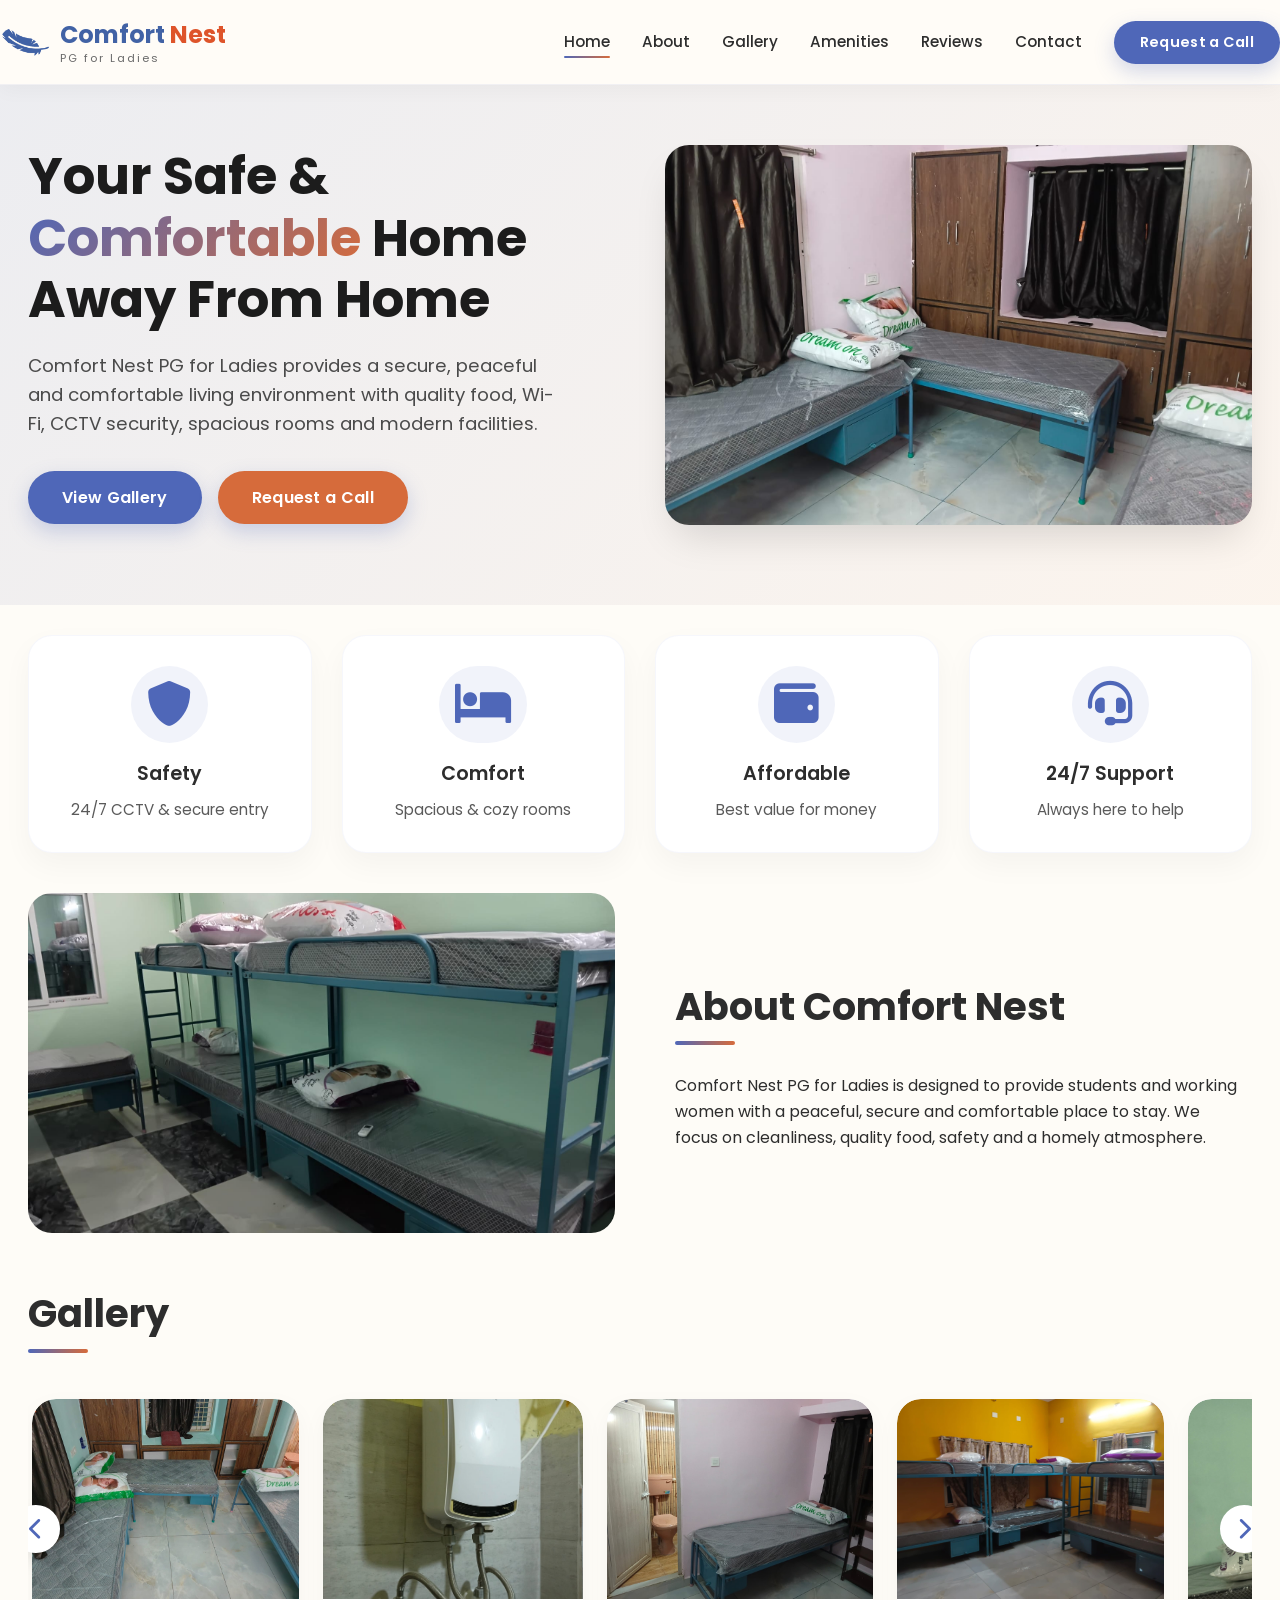
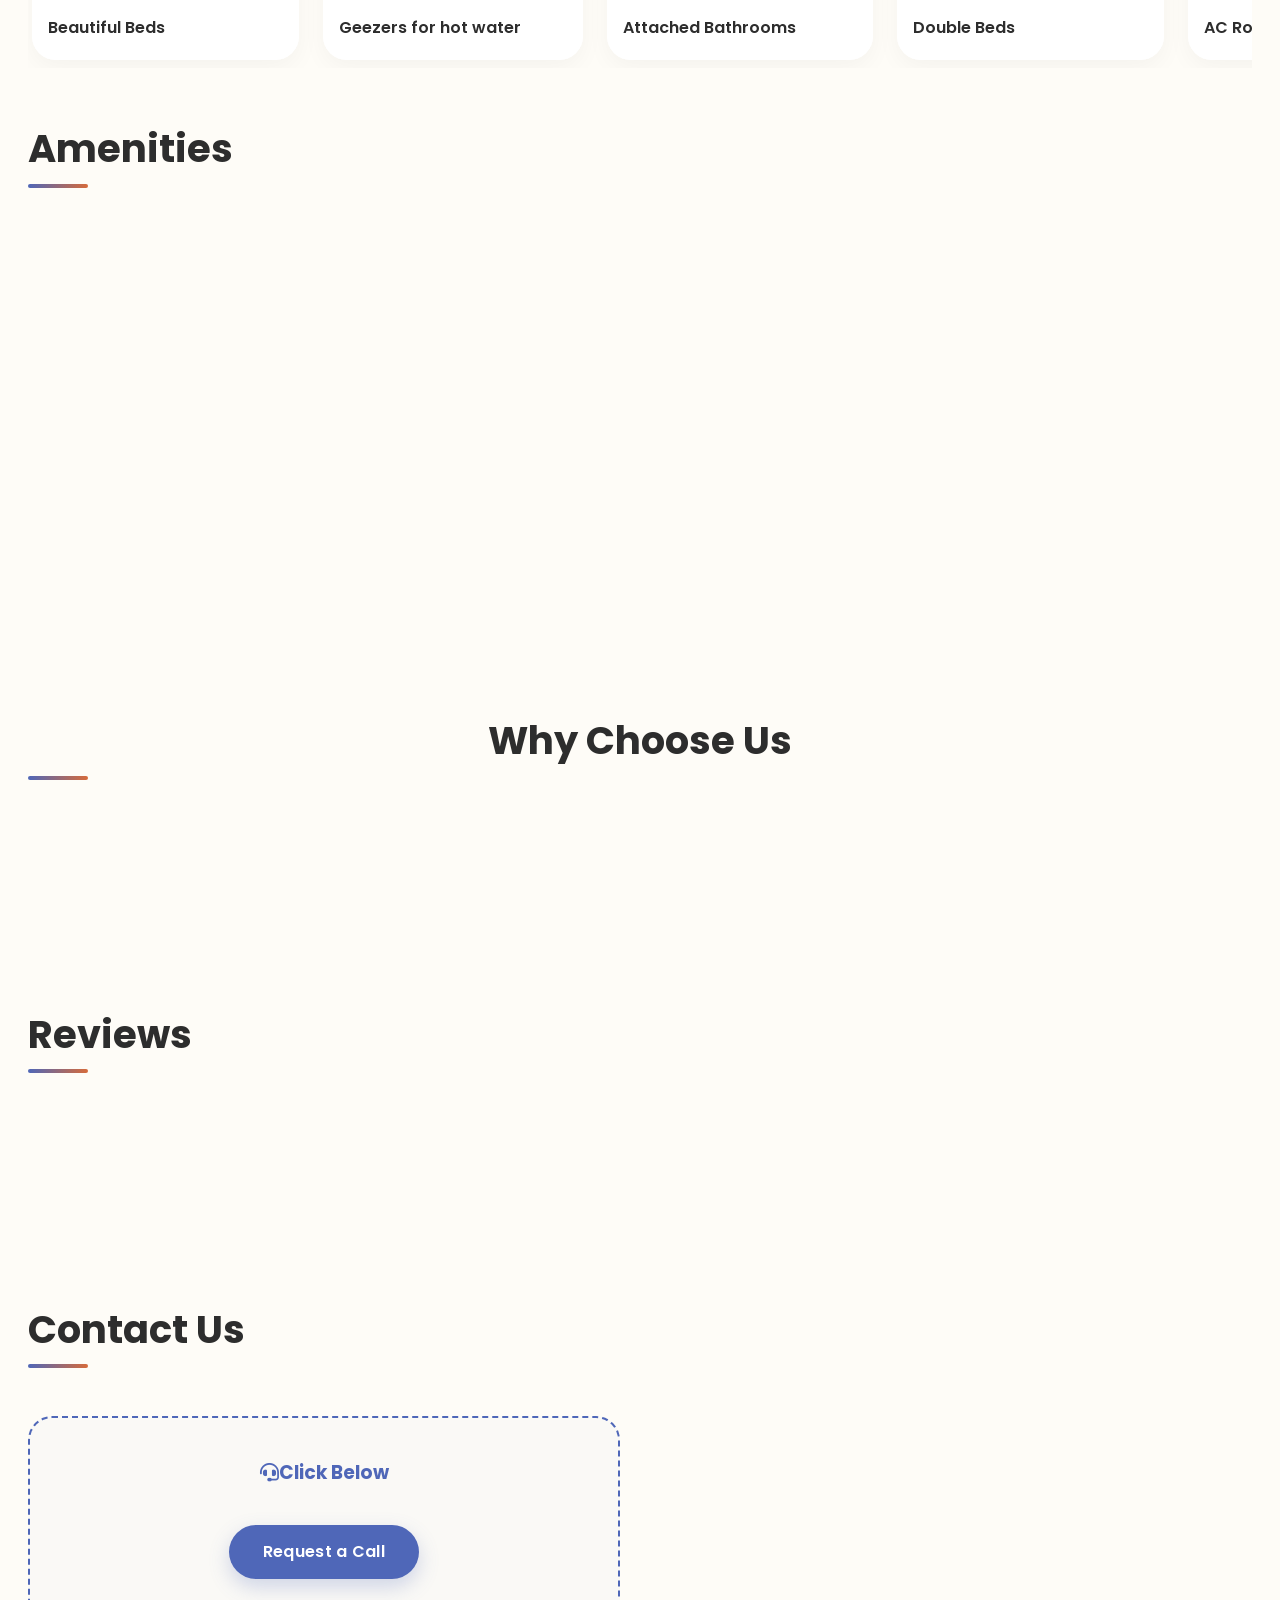
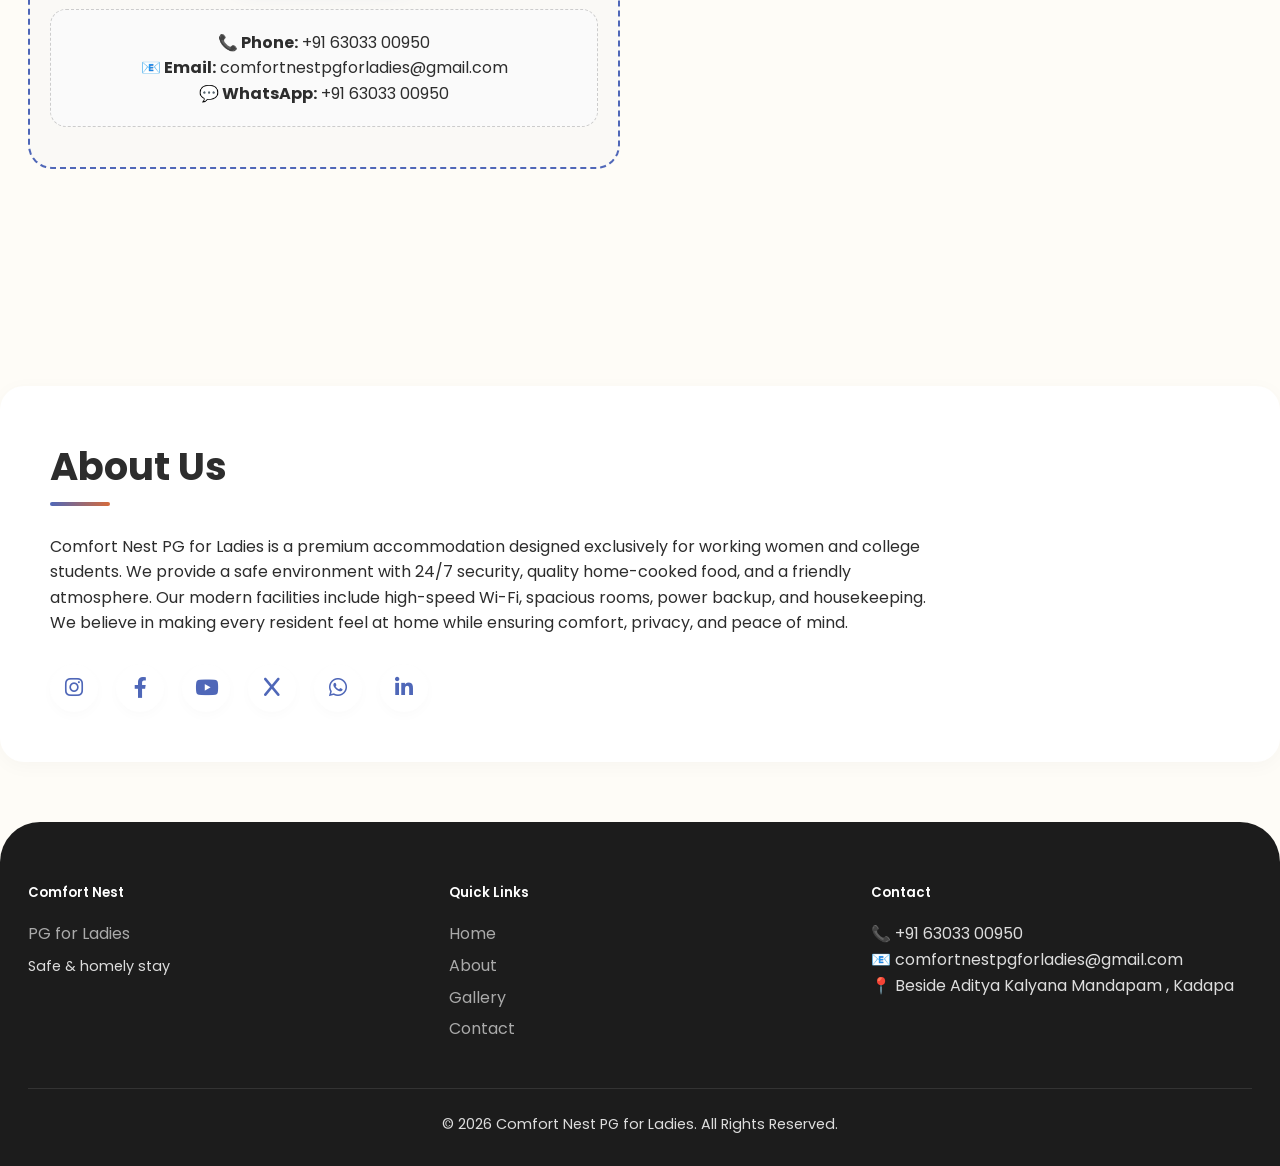
==== commit 932986aa: "Force GitHub Pages rebuild" ====
--- a/index.html
+++ b/index.html
@@ -82,7 +82,7 @@
     <h2 class="section-title">Gallery</h2>
     <div class="gallery-slider">
       <div class="gallery-track" id="galleryTrack">
-        <div class="gallery-card"><img src="/assets/Gallery/gallery01.jpeg" alt="Hostel Entrance" /><div class="caption">Beautiful Beds</div></div>
+        <div class="gallery-card"><img src="assets/Gallery/gallery01.jpeg" alt="Hostel Entrance" /><div class="caption">Beautiful Beds</div></div>
         <div class="gallery-card"><img src="/assets/Gallery/Geezer.jpeg" alt="Hostel Entrance" /><div class="caption">Geezers for hot water</div></div>
         <div class="gallery-card"><img src="/assets/Gallery/gallery02.jpeg" alt="Hostel Entrance" /><div class="caption">Attached Bathrooms</div></div>
         <div class="gallery-card"><img src="/assets/Gallery/gallery03.jpeg" alt="Hostel Entrance" /><div class="caption">Double Beds</div></div>
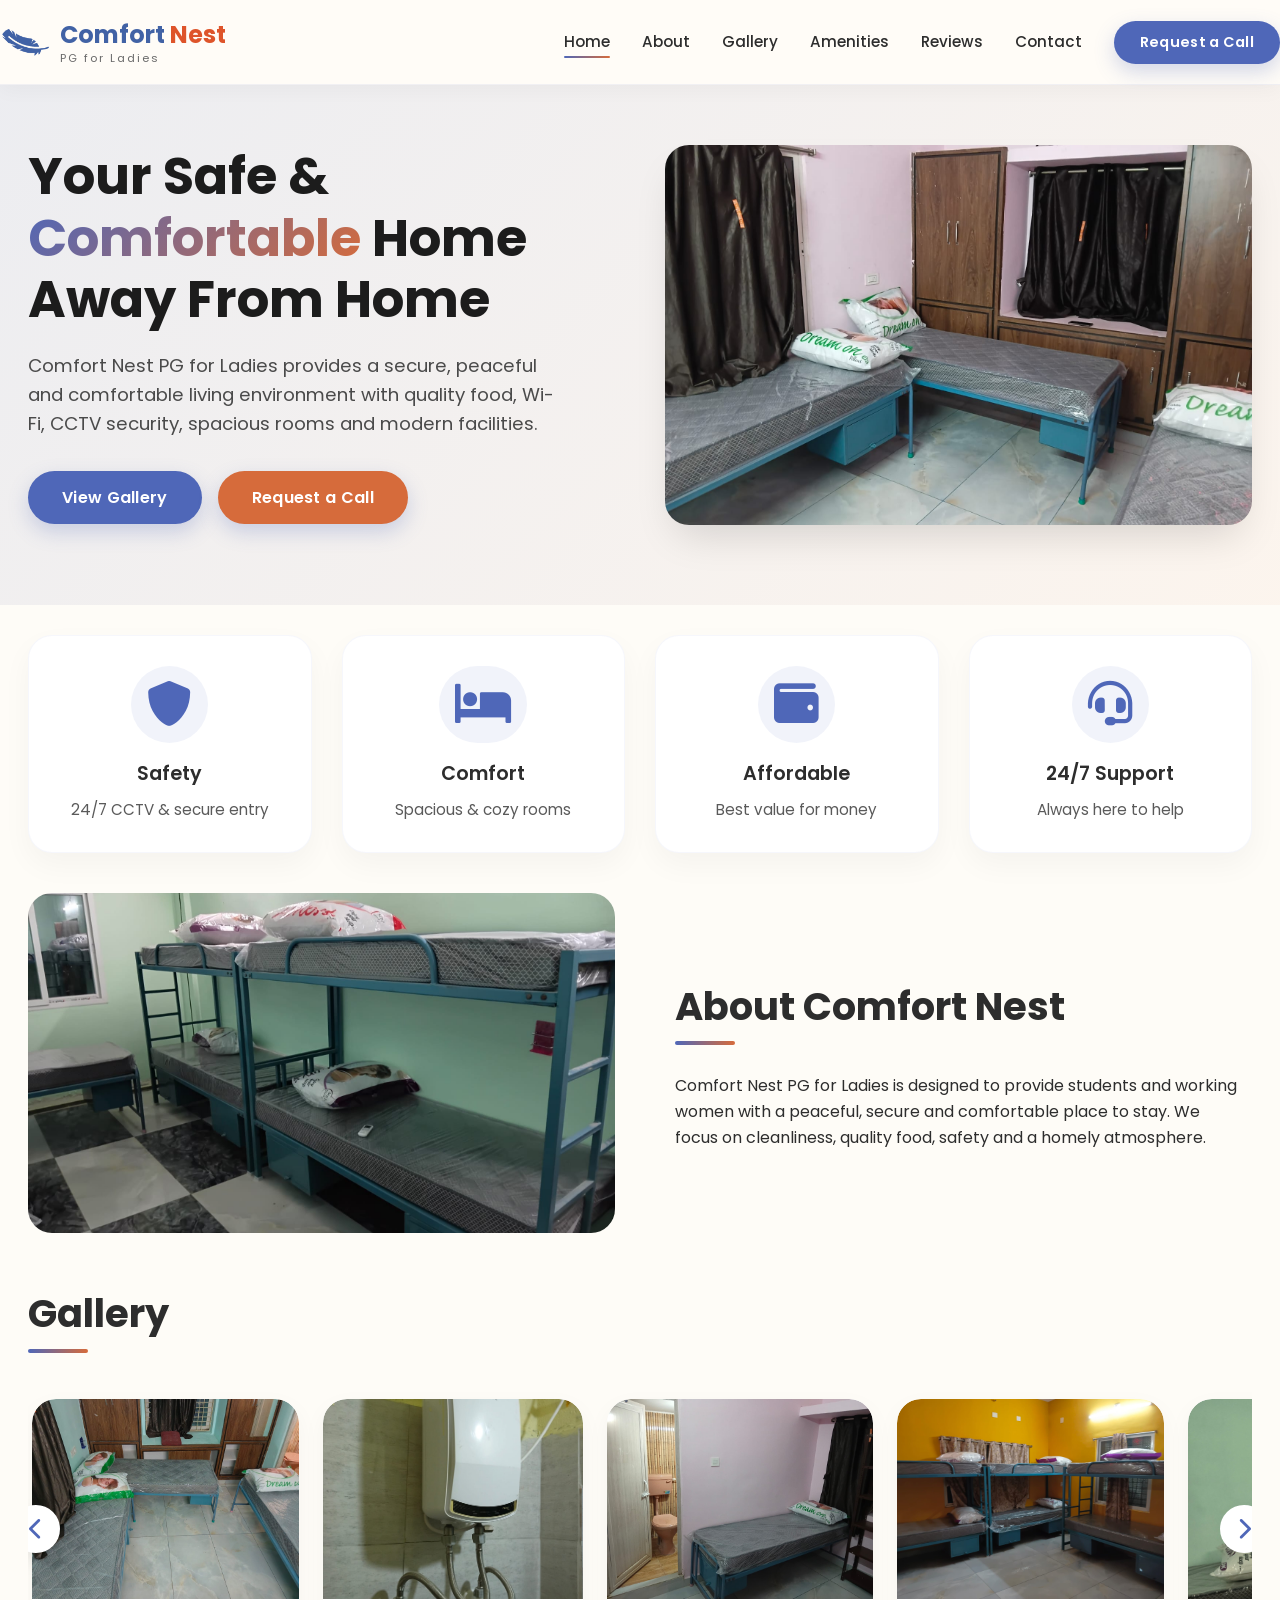
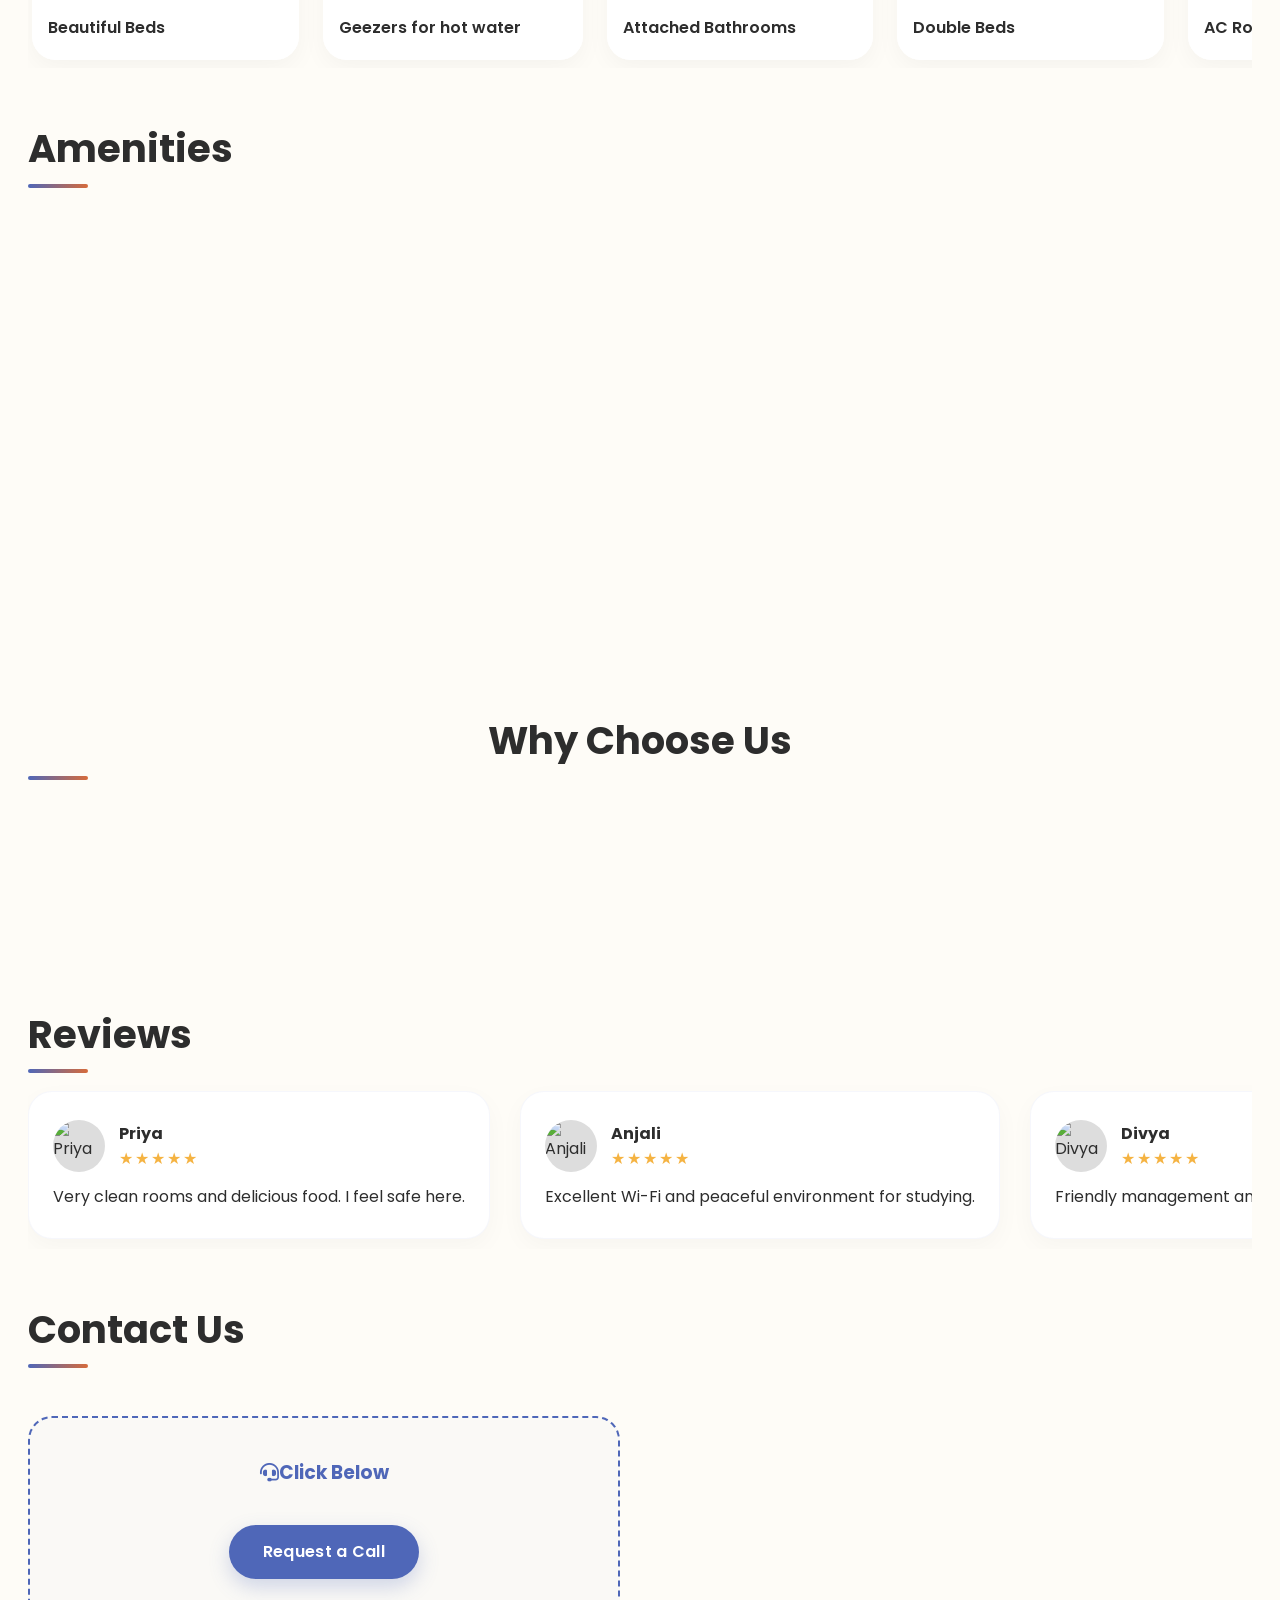
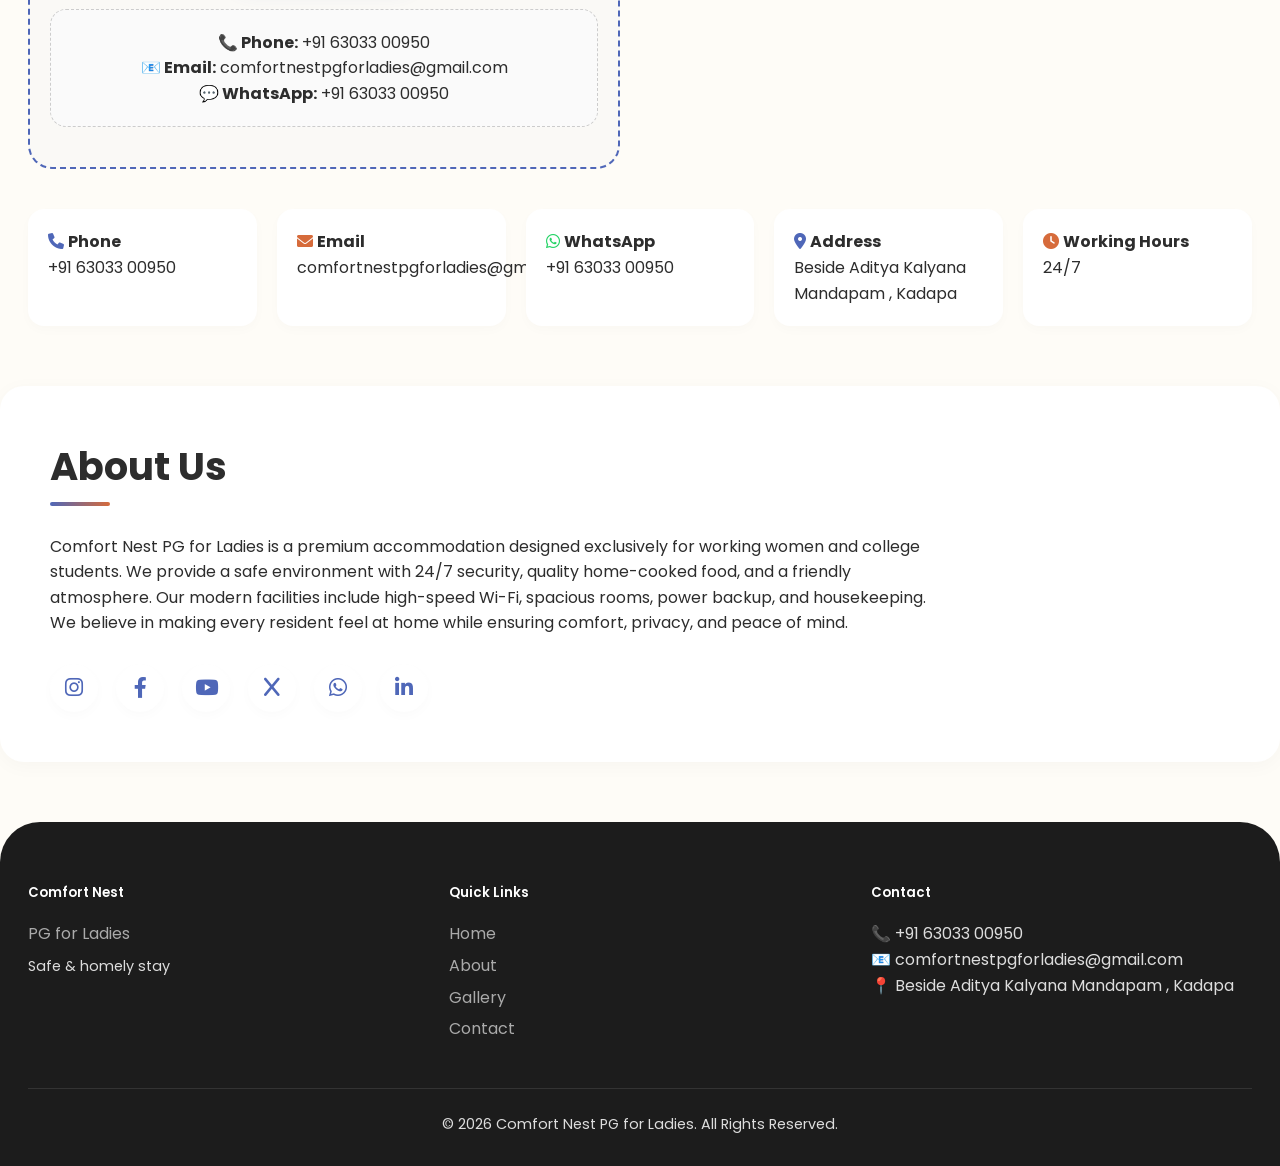
==== commit de457e8f: "Images are now loading" ====
--- a/index.html
+++ b/index.html
@@ -21,7 +21,7 @@
   <header>
     <div class="container navbar">
       <div class="logo">
-        <span class="logo-icon"><img style="width: 50px;" src="/assets/logo.png" alt="logo"></span>
+        <span class="logo-icon"><img style="width: 50px;" src="./assets/logo.png" alt="logo"></span>
         <div>
           <span class="logo-text">Comfort <span>Nest</span></span>
           <span class="logo-sub">PG for Ladies</span>
@@ -54,7 +54,7 @@
         </div>
       </div>
       <div class="hero-image">
-        <img src="/assets/hero-image.jpeg" alt="Hostel entrance" />
+        <img src="./assets/hero-image.jpeg" alt="Hostel entrance" />
       </div>
     </div>
   </section>
@@ -72,7 +72,7 @@
   <!-- ABOUT -->
   <section id="about" class="container" style="margin: 40px auto;">
     <div class="about-grid">
-      <div class="about-image"><img src="/assets/about-image.jpeg" alt="About Comfort Nest" /></div>
+      <div class="about-image"><img src="./assets/about-image.jpeg" alt="About Comfort Nest" /></div>
       <div class="about-text"><h2 class="section-title">About Comfort Nest</h2><p style="margin-top:20px;">Comfort Nest PG for Ladies is designed to provide students and working women with a peaceful, secure and comfortable place to stay. We focus on cleanliness, quality food, safety and a homely atmosphere.</p></div>
     </div>
   </section>
@@ -82,23 +82,23 @@
     <h2 class="section-title">Gallery</h2>
     <div class="gallery-slider">
       <div class="gallery-track" id="galleryTrack">
-        <div class="gallery-card"><img src="assets/Gallery/gallery01.jpeg" alt="Hostel Entrance" /><div class="caption">Beautiful Beds</div></div>
-        <div class="gallery-card"><img src="/assets/Gallery/Geezer.jpeg" alt="Hostel Entrance" /><div class="caption">Geezers for hot water</div></div>
-        <div class="gallery-card"><img src="/assets/Gallery/gallery02.jpeg" alt="Hostel Entrance" /><div class="caption">Attached Bathrooms</div></div>
-        <div class="gallery-card"><img src="/assets/Gallery/gallery03.jpeg" alt="Hostel Entrance" /><div class="caption">Double Beds</div></div>
-        <div class="gallery-card"><img src="/assets/Gallery/Rooms with AC.jpeg" alt="Hostel Entrance" /><div class="caption">AC Rooms</div></div>
-        
-        <div class="gallery-card"><img src="/assets/Gallery/gallery05.jpeg" alt="Hostel Entrance" /><div class="caption">Hygiene Environment</div></div>
-        <div class="gallery-card"><img src="/assets/Gallery/Convient Bathrooms.jpeg" alt="Hostel Entrance" /><div class="caption">Bathrooms with geezer</div></div>
-        <div class="gallery-card"><img src="/assets/Gallery/gallery06.jpeg" alt="Hostel Entrance" /><div class="caption">Loving Beds with Pillow</div></div>
-        <div class="gallery-card"><img src="/assets/Gallery/Entrance.jpeg" alt="Hostel Entrance" /><div class="caption">Entrance</div></div>
-        <div class="gallery-card"><img src="/assets/Gallery/gallery07.jpeg" alt="Hostel Entrance" /><div class="caption">Convenience Shelfs</div></div>
-        <div class="gallery-card"><img src="/assets/Gallery/Bathrooms1.jpeg" alt="Hostel Entrance" /><div class="caption">Bathroom2</div></div>
-        <div class="gallery-card"><img src="/assets/Gallery/gallery08.jpeg" alt="Hostel Entrance" /><div class="caption">Room with Ventilation</div></div>
-        <div class="gallery-card"><img src="/assets/Gallery/bathrooms.jpeg" alt="Hostel Entrance" /><div class="caption">Bathrooms</div></div>
-        <div class="gallery-card"><img src="/assets/Gallery/gallery09.jpeg" alt="Hostel Entrance" /><div class="caption">Friendly Environment</div></div>
-        <div class="gallery-card"><img src="/assets/Gallery/AC.jpeg" alt="Hostel Entrance" /><div class="caption">AC Rooms</div></div>
-        <div class="gallery-card"><img src="/assets/Gallery/gallery10.jpeg" alt="Hostel Entrance" /><div class="caption">Beautiful Windows with Curtains</div></div>
+        <div class="gallery-card"><img src="./assets/Gallery/gallery01.jpeg" alt="Hostel Entrance" /><div class="caption">Beautiful Beds</div></div>
+        <div class="gallery-card"><img src="./assets/Gallery/Geezer.jpeg" alt="Hostel Entrance" /><div class="caption">Geezers for hot water</div></div>
+        <div class="gallery-card"><img src="./assets/Gallery/gallery02.jpeg" alt="Hostel Entrance" /><div class="caption">Attached Bathrooms</div></div>
+        <div class="gallery-card"><img src="./assets/Gallery/gallery03.jpeg" alt="Hostel Entrance" /><div class="caption">Double Beds</div></div>
+        <div class="gallery-card"><img src="./assets/Gallery/Rooms with AC.jpeg" alt="Hostel Entrance" /><div class="caption">AC Rooms</div></div>
+        
+        <div class="gallery-card"><img src="./assets/Gallery/gallery05.jpeg" alt="Hostel Entrance" /><div class="caption">Hygiene Environment</div></div>
+        <div class="gallery-card"><img src="./assets/Gallery/Convient Bathrooms.jpeg" alt="Hostel Entrance" /><div class="caption">Bathrooms with geezer</div></div>
+        <div class="gallery-card"><img src="./assets/Gallery/gallery06.jpeg" alt="Hostel Entrance" /><div class="caption">Loving Beds with Pillow</div></div>
+        <div class="gallery-card"><img src="./assets/Gallery/Entrance.jpeg" alt="Hostel Entrance" /><div class="caption">Entrance</div></div>
+        <div class="gallery-card"><img src="./assets/Gallery/gallery07.jpeg" alt="Hostel Entrance" /><div class="caption">Convenience Shelfs</div></div>
+        <div class="gallery-card"><img src="./assets/Gallery/Bathrooms1.jpeg" alt="Hostel Entrance" /><div class="caption">Bathroom2</div></div>
+        <div class="gallery-card"><img src="./assets/Gallery/gallery08.jpeg" alt="Hostel Entrance" /><div class="caption">Room with Ventilation</div></div>
+        <div class="gallery-card"><img src="./assets/Gallery/bathrooms.jpeg" alt="Hostel Entrance" /><div class="caption">Bathrooms</div></div>
+        <div class="gallery-card"><img src="./assets/Gallery/gallery09.jpeg" alt="Hostel Entrance" /><div class="caption">Friendly Environment</div></div>
+        <div class="gallery-card"><img src="./assets/Gallery/AC.jpeg" alt="Hostel Entrance" /><div class="caption">AC Rooms</div></div>
+        <div class="gallery-card"><img src="./assets/Gallery/gallery10.jpeg" alt="Hostel Entrance" /><div class="caption">Beautiful Windows with Curtains</div></div>
         
         
         
